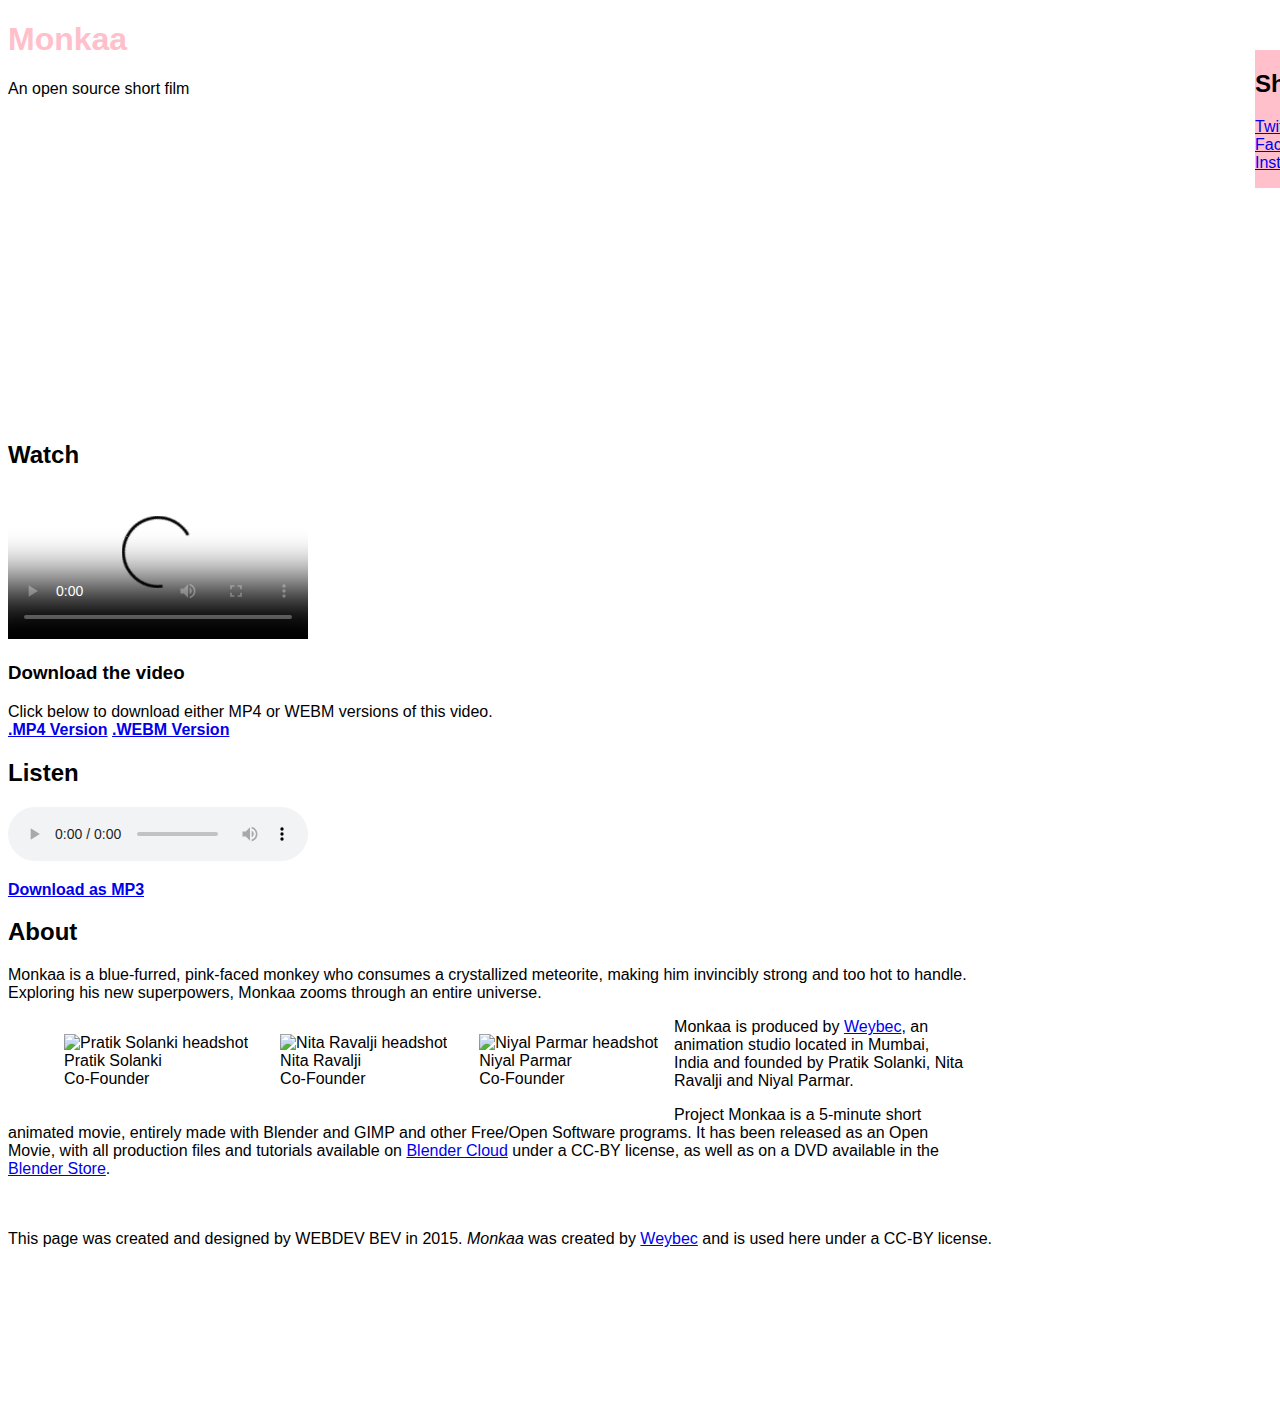
==== index.html @ ce2add8a "Merge a681a269fff222d34b6547eb3fcb0c4284d1a35d into b1799dddac36dc947b9ce8e9c7b700c887c4d4da" ====
<!DOCTYPE html>
<html>

    <head>
        <meta charset="utf-8">
        <meta http-equiv="X-UA-Compatible" content="IE=edge,chrome=1">
        <title>Monkaa: Watch and Download the animated short film</title>
        <meta name="description" content="Monkaa is a blue-furred, pink-faced monkey who consumes a crystallized meteorite, making him invincibly strong and too hot to handle. Watch and download the animated short film here--for free!">
        <meta name="viewport" content="width=device-width, initial-scale=1">
        <!-- TODO: Make a favicon that better represents the page. -->
        <link rel="shortcut icon" href="img/favicon.ico">
        <link rel="stylesheet" href="css/main.css">
    </head>

    <body>

        <header>
            <!-- TODO: Create an elegant header using either one of the images
                 or the video loop included in this repository. Make sure the
                 page navigation is presented clearly and in a user-friendly
                 way. Also, be sure to choose the proper image format as you
                 insert backgrounds and other images into the page. Balance
                 image quality with file size to achieve the best user
                 experience. -->
            <h1>Monkaa</h1>
            <p class="subtitle">An open source short film</p>
            <nav>
                <ul class="main-nav">
                    <li><a href="#watch">Watch</a></li>
                    <li><a href="#listen">Listen</a></li>
                    <li><a href="#about">About</a></li>
                </ul>
            </nav>
        </header>

        <aside id="social">
            <!-- TODO: Experiment with different ways of making this set of
                 share links stand out and stay near the user all the time.
                 Try using 'absolute', 'fixed', or even 'sticky' positioning
                 to achieve a user-friendly effect. You may also use the
                 `:hover` pseudoselector to trigger height or width changes
                 that could help you make a more interactive design. -->
            <h2>Share</h2>
            <ul class="social-links">
                <li class="twitter"><a href="http://twitter.com">Twitter</a></li>
                <li class="facebook"><a href="http://facebook.com">Facebook</a></li>
                <li class="instagram"><a href="http://instagram.com">Instagram</a></li>
            </ul>
        </aside>

        <section id="watch">
            <h2>Watch</h2>
            <!-- TODO: Embed the .webm and .mp4 video with full controls for a
                 convenient and attractive video viewing experience. -->
            <video controls poster="media/video/video_poster.png">
			<source src="media/video/monkaa_1080p-1.mp4" type="video/mp4">
			<source src="media/video/monkaa_1080p-1.webm" type="video/webm">
			</video>
            <!-- TODO: Style an elegant download link to download the video. -->
            <h3>Download the video</h3>
            <p>
                Click below to download either MP4 or WEBM versions of this video.
                <br>
                <a class="download-button" href="media/video/monkaa_1080p.mp4">.MP4 Version</a>
                <a class="download-button" href="media/video/monkaa_1080p.webm">.WEBM Version</a>
            </p>
        </section>

        <section id="listen">
            <h2>Listen</h2>
            <!-- TODO: Embed an audio player so users can play back the
                 soundtrack MP3 directly on the page. -->
               <audio controls >
			<source src="media/audio/monkaa_soundtrack.mp3" type="audio/mp3">
			Audio not supported by your browser.
			</audio>
            <!-- TODO: Style an elegant download link to download the video. -->
            <p>
                <a class="download-button" href="media/audio/monkaa_soundtrack.mp3">Download as MP3</a>
            </p>
        </section>

        <section id="about">
            <!-- TODO: Style this text so it is comfortable to read and nice
                 to look at. Style the "lead" paragraph to be more eye-catching
                 so that text stands out. -->
            <h2>About</h2>
            <p class="lead">Monkaa is a blue-furred, pink-faced monkey who consumes a crystallized meteorite, making him invincibly strong and too hot to handle. Exploring his new superpowers, Monkaa zooms through an entire universe. </p>

            <ul class="weybec-people">
                <!-- TODO: You must choose the proper image format to use for
                     each headshot below. Images are located in the
                     ``img/weybec/`` directory. -->
                <li>
                    <img class="headshot" src="img/weybec/pratik_solanki.jpg" alt="Pratik Solanki headshot"><br>
                    Pratik Solanki<br>
                    Co-Founder
                </li>
                <li>
                    <img class="headshot" src="img/weybec/Nita-ravalji1.jpg" alt="Nita Ravalji headshot"><br>
                    Nita Ravalji<br>
                    Co-Founder
                </li>
                <li>
                    <img class="headshot" src="img/weybec/niyal_parmar.jpg" alt="Niyal Parmar headshot"><br>
                    Niyal Parmar<br>
                    Co-Founder
                </li>
            </ul>

            <p>Monkaa is produced by <a href="http://www.weybec.com/">Weybec</a>, an animation studio located in Mumbai, India and founded by Pratik Solanki, Nita Ravalji and Niyal Parmar.</p>

            <p>Project Monkaa is a 5-minute short animated movie, entirely made with Blender and GIMP and other Free/Open Software programs. It has been released as an Open Movie, with all production files and tutorials available on <a href="https://cloud.blender.org/open-movie/monkaa/">Blender Cloud</a> under a CC-BY license, as well as on a DVD available in the <a href="http://www.blender3d.org/e-shop/">Blender Store</a>.</p>
        </section>

        <footer><!-- TODO: Style the footer appropriately. -->
            <p>This page was created and designed by WEBDEV BEV in 2015. <i>Monkaa</i> was created by <a href="http://www.weybec.com/">Weybec</a> and is used here under a CC-BY license.</p>
            <nav>
                <ul class="main-nav">
                    <li><a href="#watch">Watch</a></li>
                    <li><a href="#listen">Listen</a></li>
                    <li><a href="#about">About</a></li>
                </ul>
            </nav>
        </footer>

    </body>

</html>
---- css/main.css ----
/* Main CSS file */
html {
padding: 0;
}
body {
font-family: Areal, Helvetica, Sanserif; size: 12:px;
margin-top:0;
}
header {
 height: 400px; 
  background-image: URL(../img/monkey_flight.jpg);
 background-repeat: no-repeat;
 background-position: center center;
 background-size: cover;
}

section {
width: 960px;
}
nav {

}
.main-nav {
font-weight: bold; 
}
.main-nav li {
 background-color: none; display: inline; padding: .2em 1em; 
}
.main-nav li a{
color: white; text-decoration: none;
}



#social {
background: pink;
position: absolute;
top: 50px;
right: 0;
width: 25px;
transition: 2s width;
}
#social:hover {
width: 250px;
}
#social ul {
list-style-type: none;
padding: 0;
}
#social li {
margin: 0;
padding: 0;
}
h1 {
size: 24px; color: pink;
}
.download-button {
font-weight: bold;
}
ul {
width: 100%; 
}
.weybec-people li{
 display: inline; float: left; padding: 1em; margin-bottom: 10px;
}
.weybec-people img{
max-width: 200px; 
}

footer {
height: 200px; padding-top: 20px;
background-image: URL(../img/monkaa_title.jpg);
margin-bottom: 0;
}
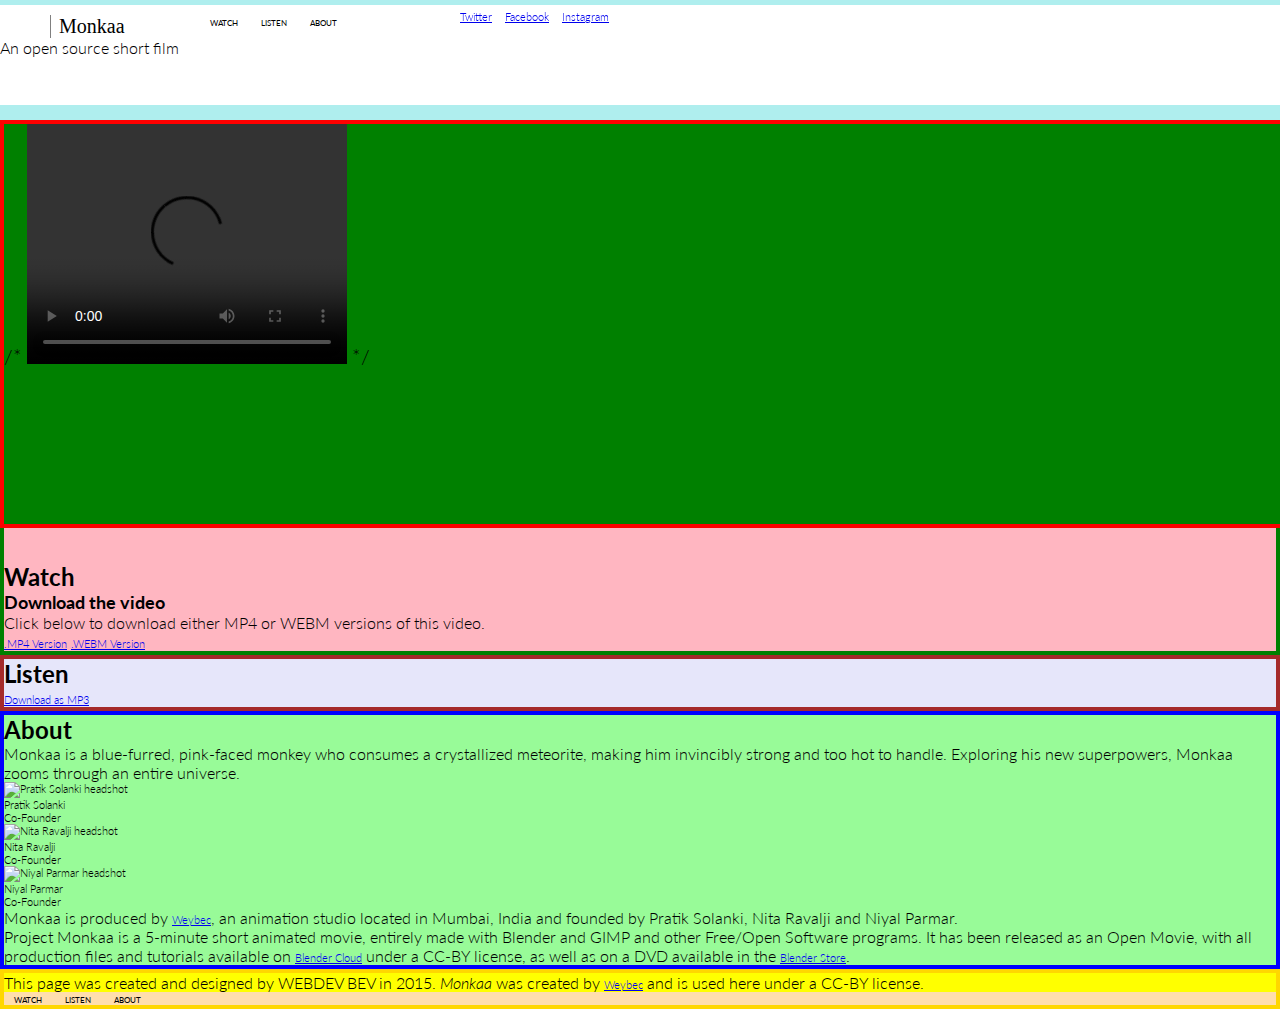
==== commit 405e2038: "started coding blocks, header." ====
--- a/index.html
+++ b/index.html
@@ -1,3 +1,4 @@
+<!DOCTYPE html>
 <!DOCTYPE html>
 <html>
 
@@ -8,8 +9,16 @@
         <meta name="description" content="Monkaa is a blue-furred, pink-faced monkey who consumes a crystallized meteorite, making him invincibly strong and too hot to handle. Watch and download the animated short film here--for free!">
         <meta name="viewport" content="width=device-width, initial-scale=1">
         <!-- TODO: Make a favicon that better represents the page. -->
-        <link rel="shortcut icon" href="img/favicon.ico">
+        <link rel="shortcut icon" href="favicon.ico">
         <link rel="stylesheet" href="css/main.css">
+        
+        <!-- =========================== --
+         !--  ty added these:            -->
+        	<link href='http://fonts.googleapis.com/css?family=Lato:100,300,400,300italic' rel='stylesheet' type='text/css'>
+	<link href="//netdna.bootstrapcdn.com/font-awesome/4.0.3/css/font-awesome.css" rel="stylesheet">
+        <!-- --------------------------- --> 
+        
+        
     </head>
 
     <body>
@@ -22,17 +31,51 @@
                  insert backgrounds and other images into the page. Balance
                  image quality with file size to achieve the best user
                  experience. -->
+                 
+
+                 
+                 
             <h1>Monkaa</h1>
             <p class="subtitle">An open source short film</p>
             <nav>
-                <ul class="main-nav">
+                <ul class="nav-top">
                     <li><a href="#watch">Watch</a></li>
                     <li><a href="#listen">Listen</a></li>
                     <li><a href="#about">About</a></li>
                 </ul>
             </nav>
+            
+
         </header>
 
+        <div id="loop">
+           
+           
+    /*
+            <video width="320" height="240" controls loop>
+               
+                <source src="media/video/flying_monkey_loop.mp4" type="video/mp4">
+                <source src="movie.ogg" type="video/ogg">
+                Your browser does not support the video tag.
+            </video>
+           
+           
+    */
+           <!--
+           
+           
+            <video controls loop>
+               
+               <video width="320" height="240" controls>
+               
+                <source src="media/video/flying_monkey_loop.mp4" type="video/mp4">
+                <source src="movie.ogg" type="video/ogg">
+                Your browser does not support the video tag.
+            </video>
+        -->
+        
+        </div>
+       
         <aside id="social">
             <!-- TODO: Experiment with different ways of making this set of
                  share links stand out and stay near the user all the time.
@@ -52,10 +95,7 @@
             <h2>Watch</h2>
             <!-- TODO: Embed the .webm and .mp4 video with full controls for a
                  convenient and attractive video viewing experience. -->
-            <video controls poster="media/video/video_poster.png">
-			<source src="media/video/monkaa_1080p-1.mp4" type="video/mp4">
-			<source src="media/video/monkaa_1080p-1.webm" type="video/webm">
-			</video>
+
             <!-- TODO: Style an elegant download link to download the video. -->
             <h3>Download the video</h3>
             <p>
@@ -70,10 +110,7 @@
             <h2>Listen</h2>
             <!-- TODO: Embed an audio player so users can play back the
                  soundtrack MP3 directly on the page. -->
-               <audio controls >
-			<source src="media/audio/monkaa_soundtrack.mp3" type="audio/mp3">
-			Audio not supported by your browser.
-			</audio>
+
             <!-- TODO: Style an elegant download link to download the video. -->
             <p>
                 <a class="download-button" href="media/audio/monkaa_soundtrack.mp3">Download as MP3</a>
@@ -92,17 +129,17 @@
                      each headshot below. Images are located in the
                      ``img/weybec/`` directory. -->
                 <li>
-                    <img class="headshot" src="img/weybec/pratik_solanki.jpg" alt="Pratik Solanki headshot"><br>
+                    <img class="headshot" src="TODO" alt="Pratik Solanki headshot"><br>
                     Pratik Solanki<br>
                     Co-Founder
                 </li>
                 <li>
-                    <img class="headshot" src="img/weybec/Nita-ravalji1.jpg" alt="Nita Ravalji headshot"><br>
+                    <img class="headshot" src="TODO" alt="Nita Ravalji headshot"><br>
                     Nita Ravalji<br>
                     Co-Founder
                 </li>
                 <li>
-                    <img class="headshot" src="img/weybec/niyal_parmar.jpg" alt="Niyal Parmar headshot"><br>
+                    <img class="headshot" src="TODO" alt="Niyal Parmar headshot"><br>
                     Niyal Parmar<br>
                     Co-Founder
                 </li>
@@ -116,7 +153,7 @@
         <footer><!-- TODO: Style the footer appropriately. -->
             <p>This page was created and designed by WEBDEV BEV in 2015. <i>Monkaa</i> was created by <a href="http://www.weybec.com/">Weybec</a> and is used here under a CC-BY license.</p>
             <nav>
-                <ul class="main-nav">
+                <ul class="nav-bottom">
                     <li><a href="#watch">Watch</a></li>
                     <li><a href="#listen">Listen</a></li>
                     <li><a href="#about">About</a></li>
--- a/css/main.css
+++ b/css/main.css
@@ -1,74 +1,498 @@
-/* Main CSS file */
+/******************************************************************************
+ * WATS1010: Introduction to Web Development
+ * Embedded Media Assignment
+ *
+ * Site Styles
+ *****************************************************************************/
+
+
+/* add block high level capatibility text */
+
+/* add reset */
+
+/* add ??? */
+
+/* add ? fix */
+
+/* use box?? */
+
+
+
+/* =============================== */
+/* -- MAIN PAGE setup/params   -- */
+/* ============================= */
 html {
-padding: 0;
-}
+    height: 100%;
+    background-color: floralwhite;
+}
+
+.clearfix {
+    overflow: auto;
+    zoom: 1;
+}
+
+/* -- init margins, paddings, sizing ----*/
+body, header, nav, main, content, article, aside, section, footer, figure, figurecaption {
+    margin: 0;
+    padding: 0;
+}
+h1, h2, h3, h4, h5, h6, p, ul, li, div {
+    margin: 0;
+    padding: 0;
+}
+
+h1 {
+    font-size: 2rem;
+}
+h2 {
+    font-size: 1.5rem;
+}
+h3 {
+    font-size: 1.125rem;
+}
+h4 {
+    font-size: 0.844rem;
+}
+h5 {
+    font-size: 0.633rem;
+}
+h6 {
+    font-size: 0.475rem;
+}
+p, normal {
+    font-size: 1rem;
+}
+ul, a {
+    font-size: 0.7rem;
+}
+
 body {
-font-family: Areal, Helvetica, Sanserif; size: 12:px;
-margin-top:0;
-}
+ 
+    font-family: 'Lato', 'Arial', sans-serif;
+    font-weight: 300;
+    font-size: 20px;
+    text-rendering: optimizeLegibility;
+/* width: 80%; */
+	background-color: paleturquoise;
+	overflow-x: hidden;
+}
+
+
+/* ============================== */
+/* -- HEADER                  -- */
+/* ============================ */
+/* header */
 header {
- height: 400px; 
-  background-image: URL(../img/monkey_flight.jpg);
- background-repeat: no-repeat;
- background-position: center center;
- background-size: cover;
-}
-
-section {
-width: 960px;
-}
+    
+    z-index: 100;
+    /* 
+    background-color: burlywood;
+    border: 4px solid red;
+    box-sizing: border-box;
+    */
+    
+    background-color: white;
+    background-color: transparent;
+    background-color: white;
+    
+    
+ height: 30px; 
+    margin:  5px 0 5px 0;
+    
+    position: fixed; 
+    
+    height: 100px;
+    width: 100%;
+    
+    /*
+    background-image: url(../media/video/loop_poster.png);
+    background-size: contain;
+    background-repeat: no-repeat;
+    height: 1080px;
+    background-position: ;
+    background-origin: content-box;
+    */
+}
+
+#loop {
+    
+    
+        /* 
+    background-color: burlywood;
+    border: 4px solid red;
+    box-sizing: border-box;
+    */
+    
+       border: 4px solid red;
+    z-index: 10;
+    
+    
+    /*
+    position: absolute;
+    */
+    
+    
+    position:relative;
+    top: 120px;
+    
+    position: sticky;
+    
+    background-color: green;
+    width: 100%;
+    height: 100px;
+    background-image: url(../media/video/loop_poster.png);
+    background-repeat: no-repeat;
+    background-size: contain;
+   /* background-size: 960px 550px;*/
+    height: 400px;
+    background-origin: content-box;
+    /*
+    position: absolute;
+    top: 150px;
+    
+    background-color: green;
+    width: 100%;
+    height: 100px;
+    
+    background-image: url(../media/video/loop_poster.png);
+    
+    height: 1080px;
+    
+    */
+    
+    /*
+    background-size: contain;
+    background-repeat: no-repeat;
+    height: 1080px;
+    background-position: ;
+    background-origin: content-box;
+    */
+    
+}
+
+header h1 {
+  
+    
+    font-family: serif;
+    font-size: 20px;
+    font-weight: 300;
+    border-left: 1px solid gray;
+    width: 100px;
+
+    padding: 0px 0px 0px 8px;
+    margin-top: 10px;
+    margin-left: 50px;
+    
+    
+    /*
+    position: absolute;
+    top: 0px;
+    left: 50px;
+    
+    font-family: serif;
+    font-size: 20px;
+    font-weight: 300;
+    border-left: 2px solid gray;
+    width: 100px;
+
+    padding: 10px 10px 10px 30px;
+    */
+    
+}
+
+header p {
+ 
+  
+    
+    
+}
+/* ----------------------------- */
+/* -- NAVs                   -- */
+/* --------------------------- */
+/* header : nav */
+
 nav {
-
-}
-.main-nav {
-font-weight: bold; 
-}
-.main-nav li {
- background-color: none; display: inline; padding: .2em 1em; 
-}
-.main-nav li a{
-color: white; text-decoration: none;
-}
-
-
+    background-color: navajowhite;
+    
+
+}
+
+.nav-top {
+    
+    position: absolute;
+    top: 10px;
+    left:  200px;
+       
+}
+
+
+nav li {
+    list-style: none;
+    display: inline-block;
+    /*
+    position: absolute:
+    top: 0px;
+    left:  150px;
+    */
+    
+    
+}
+
+nav li {
+    
+    /*
+    margin-left: 40px;
+    height: 5px;
+    padding: 10px 5px 20px 50px;
+    */
+    /* margin: 0 auto; */
+   
+    text-transform: uppercase;
+    color: #000;
+   /* font-size: 100%; doesnt do anything */
+    font-weight: 900;
+}
+
+   
+
+nav li a:link,
+nav li a:visited {
+    font-size: 70%;
+    
+    /* border-bottom: 2px solid transparent; */
+    transition: border-bottom 0.2s;
+    text-decoration: none;
+    color: #000;
+    font-weight: 400;
+    border-radius: 25px;
+    padding: 2px 10px;  
+    background-color: transparent;
+   /* 
+    opacity: 0.6; 
+    background-color: gainsboro;     
+    transition: font-weight 0.2s;
+    transition: opacity 0.2s;
+    transition: background-color 0.1s;
+    */
+    
+
+
+}
+    
+nav li a:hover,
+nav li a:active {
+    font-weight: 400;
+    background-color: #ebf2f5;
+    /*
+    opacity: 1.0;	
+	border-bottom: 1px solid #000; 
+    */
+}
+	
+
+
+/*
+
+.main-nav li a:link,
+.main-nav li a:visited {
+    border-bottom: 2px solid transparent;
+    transition: border-bottom 0.2s;
+    text-decoration: none;
+    color: #000;
+}
+    
+.main-nav li a:hover,
+.main-nav li a:active {
+	opacity: 0.6;	
+	border-bottom: 1px solid #000;
+}
+	 
+*/    
+ 
+
+
+
+    
+
+
+    
+    
+    
+    
+    
+    
+    
+    
+    
+    
+    
+
+
+
+/* ============================== */
+/* -- ASIDE                   -- */
+/* ============================ */
+/* header : aside */
+aside {
+    
+    /* social is moved absolutely to the top header, this means the social items move */
+    
+    /*
+    background-color: red;
+    border: 4px solid blue;
+    box-sizing: border-box;    
+    */
+    z-index: 101;
+    
+    position: fixed;
+    top: 10px;
+    left: 350px;
+    display: inline-block;
+    width: 50px;
+    
+}
+
+
+/* ----------------------------- */
+/* -- SHAREs                 -- */
+/* --------------------------- */
+/* aside : #social : .social-links */
 
 #social {
-background: pink;
-position: absolute;
-top: 50px;
-right: 0;
-width: 25px;
-transition: 2s width;
-}
-#social:hover {
-width: 250px;
-}
-#social ul {
-list-style-type: none;
-padding: 0;
-}
-#social li {
-margin: 0;
-padding: 0;
-}
-h1 {
-size: 24px; color: pink;
-}
-.download-button {
-font-weight: bold;
-}
-ul {
-width: 100%; 
-}
-.weybec-people li{
- display: inline; float: left; padding: 1em; margin-bottom: 10px;
-}
-.weybec-people img{
-max-width: 200px; 
-}
-
+    
+ 
+    /*
+    position: absolute;
+    top: 10px;
+    left: 400px;
+    display: inline-block;
+    */
+
+}
+
+#social h2 {
+    
+    /*
+    font-size: 50%;
+    display: none;
+    */
+    
+    /* hide word 'share this' */
+    /*
+    display: none;
+    */
+    font-size: 0.7rem;  /* use same as watch */
+    text-indent: 100%; 
+    white-space: nowrap;
+    overflow: hidden;
+    
+    /*
+     text-indent: 100%;
+     white-space: nowrap;
+     overflow: hidden;
+    */
+}
+
+.social-links {
+    
+    background-color: aqua;
+    background-color: white;
+    position: absolute;
+    top: 0px;  /* rel 2 #social */
+    left: 100px;
+    width: 200px;
+    
+}
+
+.social-links li {
+    list-style: none;
+    display: inline-block;
+    padding-left: 10px;
+}
+    
+
+
+/* ============================== */
+/* -- SECTION - WATCH         -- */
+/* ============================ */
+/* section#watch */
+#watch {
+    
+    padding-top: 150px; 
+    
+    /* top: 1000px; */
+    
+    position: relative;
+    
+    /*
+    top: 400px;
+    padding-top: 100px; */
+    
+    
+    
+    background-color: lightpink;
+    border: 4px solid green;
+    box-sizing: border-box;    
+    
+}
+
+
+
+/* ============================== */
+/* -- SECTION - LISTEN        -- */
+/* ============================ */
+/* section#listen */
+#listen {
+    position: relative;
+    background-color: lavender;
+    border: 4px solid brown;
+    box-sizing: border-box;    
+    
+}
+
+
+
+/* ============================== */
+/* -- SECTION - ABOUT         -- */
+/* ============================ */
+/* section#about */
+#about {
+    position: relative;
+    background-color: palegreen;
+    border: 4px solid blue;
+    box-sizing: border-box;    
+    
+}
+
+
+
+/* section#about.lead */
+
+
+/* section#about.weybec-people */
+/* section#about.weybec-people.headshot */
+
+
+
+/* ============================== */
+/* -- FOOTER                  -- */
+/* ============================ */
 footer {
-height: 200px; padding-top: 20px;
-background-image: URL(../img/monkaa_title.jpg);
-margin-bottom: 0;
-}
+    background-color: yellow;
+    border: 4px solid gold;
+    box-sizing: border-box;    
+    
+}
+
+
+
+
+
+
+
+
+
+
+
+
+
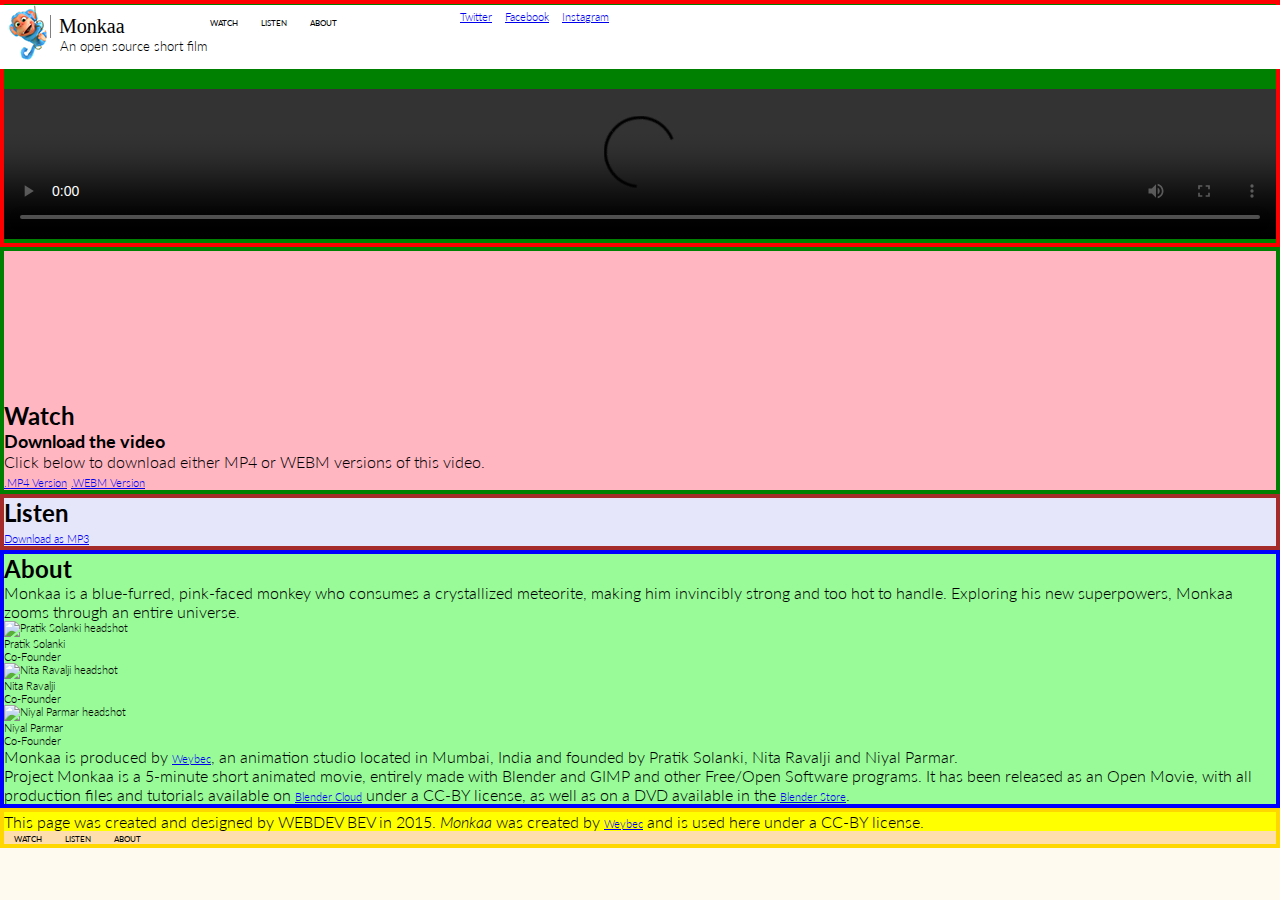
==== commit 798a9433: "modifications during thurs lab 10-22" ====
--- a/index.html
+++ b/index.html
@@ -22,6 +22,9 @@
     </head>
 
     <body>
+        
+        
+        
 
         <header>
             <!-- TODO: Create an elegant header using either one of the images
@@ -45,22 +48,28 @@
                 </ul>
             </nav>
             
-
+        
+        
+            
         </header>
 
         <div id="loop">
            
            
-    /*
-            <video width="320" height="240" controls loop>
-               
+    <!-- 
+       <video width="320" height="240" controls loop1>  -->
+            
+       
+            
+            
+      <video width=100% height=auto controls autoplay loop>  
+          
                 <source src="media/video/flying_monkey_loop.mp4" type="video/mp4">
                 <source src="movie.ogg" type="video/ogg">
                 Your browser does not support the video tag.
             </video>
            
-           
-    */
+    
            <!--
            
            
--- a/css/main.css
+++ b/css/main.css
@@ -104,6 +104,23 @@
     height: 100px;
     width: 100%;
     
+    
+    
+
+    background-image: url(../img/favicon10_d_56px..png);
+    background-repeat: no-repeat;
+    background-size: 56px 56px;
+   /* background-size: 960px 550px;*/
+    height: 64px;
+    background-origin: content-box;     
+
+    
+    
+    
+    
+    
+    
+    
     /*
     background-image: url(../media/video/loop_poster.png);
     background-size: contain;
@@ -114,6 +131,17 @@
     */
 }
 
+
+header p {
+    
+   
+    font-size: 0.8rem;
+    position: absolute;
+    left: 60px;
+    
+}
+
+
 #loop {
     
     
@@ -131,21 +159,26 @@
     position: absolute;
     */
     
-    
-    position:relative;
-    top: 120px;
-    
-    position: sticky;
+    padding-top: 85px;
+    
+    
+
     
     background-color: green;
+    
+/*
     width: 100%;
     height: 100px;
     background-image: url(../media/video/loop_poster.png);
     background-repeat: no-repeat;
     background-size: contain;
+*/
    /* background-size: 960px 550px;*/
+/*
     height: 400px;
     background-origin: content-box;
+    
+*/
     /*
     position: absolute;
     top: 150px;
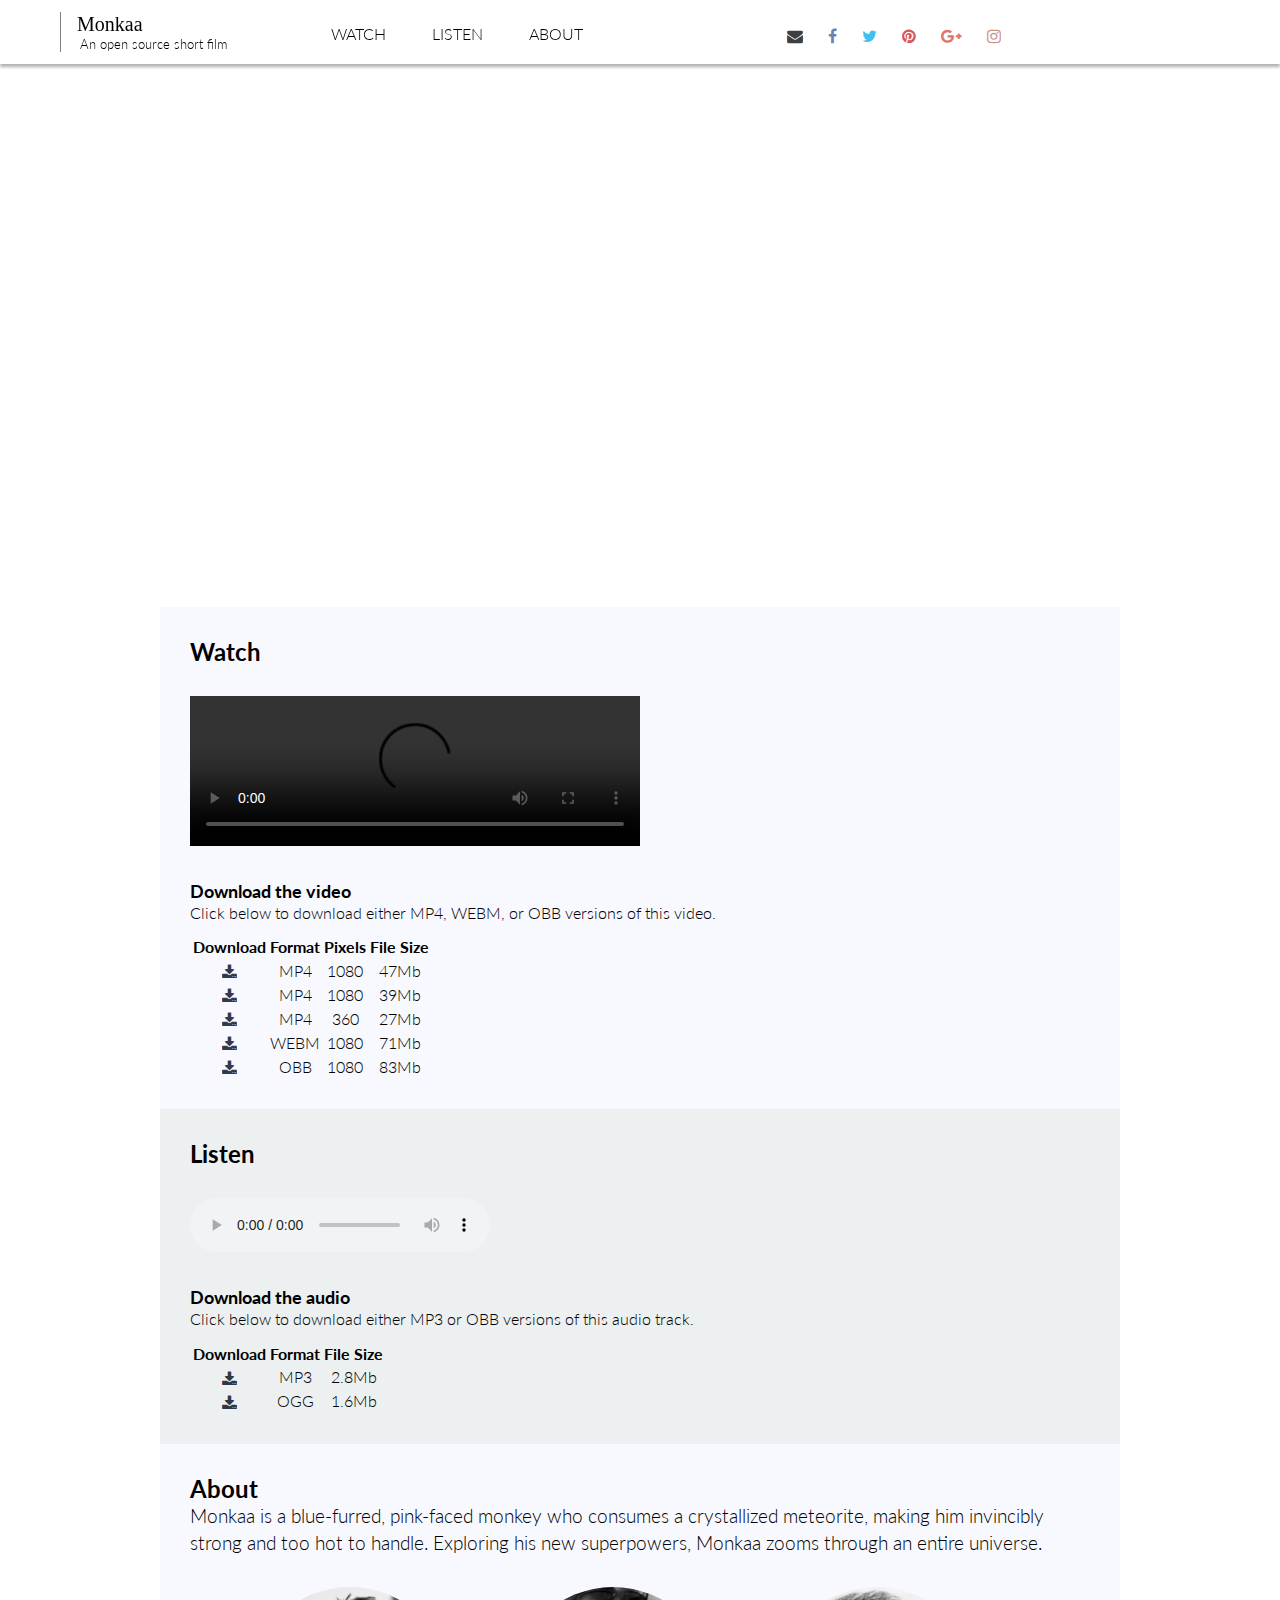
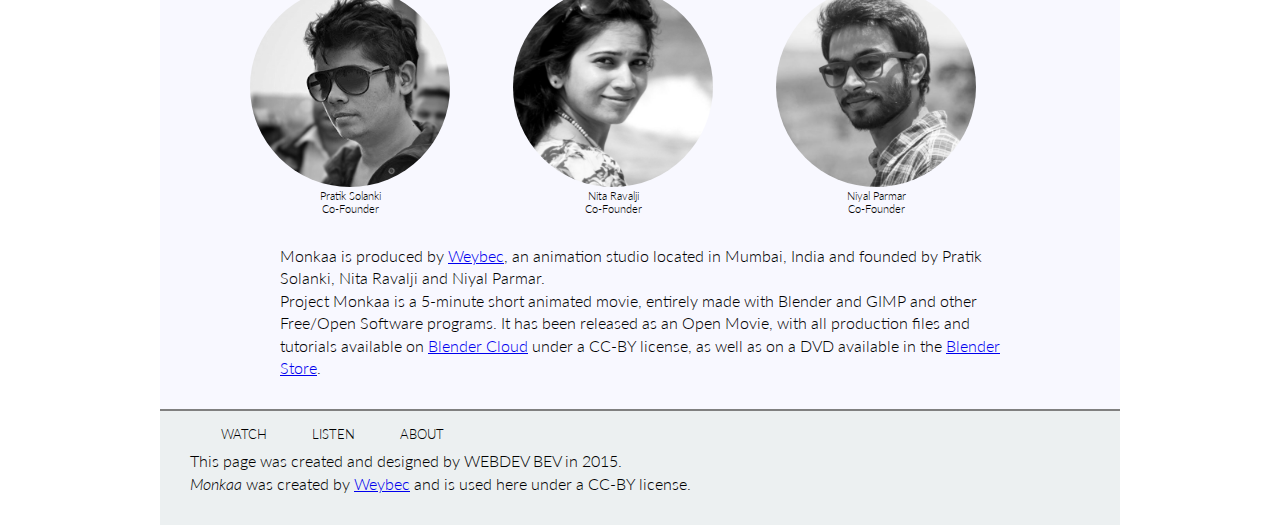
==== commit 73ff6e22: "Remade (copied paste manual)" ====
--- a/index.html
+++ b/index.html
@@ -1,175 +1,186 @@
-<!DOCTYPE html>
 <!DOCTYPE html>
 <html>
 
-    <head>
-        <meta charset="utf-8">
-        <meta http-equiv="X-UA-Compatible" content="IE=edge,chrome=1">
-        <title>Monkaa: Watch and Download the animated short film</title>
-        <meta name="description" content="Monkaa is a blue-furred, pink-faced monkey who consumes a crystallized meteorite, making him invincibly strong and too hot to handle. Watch and download the animated short film here--for free!">
-        <meta name="viewport" content="width=device-width, initial-scale=1">
-        <!-- TODO: Make a favicon that better represents the page. -->
-        <link rel="shortcut icon" href="favicon.ico">
-        <link rel="stylesheet" href="css/main.css">
-        
-        <!-- =========================== --
-         !--  ty added these:            -->
-        	<link href='http://fonts.googleapis.com/css?family=Lato:100,300,400,300italic' rel='stylesheet' type='text/css'>
-	<link href="//netdna.bootstrapcdn.com/font-awesome/4.0.3/css/font-awesome.css" rel="stylesheet">
-        <!-- --------------------------- --> 
-        
-        
-    </head>
+<head>
+    <meta charset="utf-8">
+    <meta http-equiv="X-UA-Compatible" content="IE=edge,chrome=1">
+    <title>Monkaa: Watch and Download the animated short film</title>
+    <meta name="description" content="Monkaa is a blue-furred, pink-faced monkey who consumes a crystallized meteorite, making him invincibly strong and too hot to handle. Watch and download the animated short film here--for free!">
+    <meta name="viewport" content="width=device-width, initial-scale=1">
 
-    <body>
-        
-        
-        
+    <link rel="shortcut icon" href="favicon.ico">
+    <link rel="stylesheet" href="css/main.css">
 
-        <header>
-            <!-- TODO: Create an elegant header using either one of the images
-                 or the video loop included in this repository. Make sure the
-                 page navigation is presented clearly and in a user-friendly
-                 way. Also, be sure to choose the proper image format as you
-                 insert backgrounds and other images into the page. Balance
-                 image quality with file size to achieve the best user
-                 experience. -->
-                 
+    <link href='http://fonts.googleapis.com/css?family=Lato:100,300,400,300italic' rel='stylesheet' type='text/css'>
+    <link href="//netdna.bootstrapcdn.com/font-awesome/4.0.3/css/font-awesome.css" rel="stylesheet">
 
-                 
-                 
+    <link rel="apple-touch-icon" sizes="57x57" href="apple-icon-57x57.png" />
+    <link rel="apple-touch-icon" sizes="72x72" href="apple-icon-72x72.png" />
+    <link rel="apple-touch-icon" sizes="114x114" href="apple-icon-114x114.png" />
+    <link rel="apple-touch-icon" sizes="144x144" href="apple-icon-144x144.png" />
+
+</head>
+
+<body>
+
+    <header>
+        <div class="header-text11">
             <h1>Monkaa</h1>
             <p class="subtitle">An open source short film</p>
-            <nav>
-                <ul class="nav-top">
-                    <li><a href="#watch">Watch</a></li>
-                    <li><a href="#listen">Listen</a></li>
-                    <li><a href="#about">About</a></li>
-                </ul>
-            </nav>
-            
-        
-        
-            
-        </header>
+        </div>
+        <nav>
+            <ul class="nav-top">
+                <li><a href="#watch">Watch</a></li>
+                <li><a href="#listen">Listen</a></li>
+                <li><a href="#about">About</a></li>
+            </ul>
+        </nav>
+    </header>
 
-        <div id="loop">
-           
-           
-    <!-- 
-       <video width="320" height="240" controls loop1>  -->
-            
-       
-            
-            
-      <video width=100% height=auto controls autoplay loop>  
-          
-                <source src="media/video/flying_monkey_loop.mp4" type="video/mp4">
-                <source src="movie.ogg" type="video/ogg">
-                Your browser does not support the video tag.
+    <div id="loop">
+        <div class "loop-container"></div>
+            <video width=100% height=auto autoplay loop>
+                <source src="media/video/flying_monkey_loop_1way.mp4" type="video/mp4"> Your browser does not support the video tag.
             </video>
-           
+        </div>
+    </div>
+
+    <aside id="social">
+        <h2>Share</h2>
+        <ul class="social-links">
+            <li><a href="mailto:?subject=Monkaa - An open source short film"><i class="fa fa-envelope"></i></a></li>
+            <li><a href="http://facebook.com/" target="_blank"><i class="fa fa-facebook"></i></a></li>
+            <li><a href="http://twitter.com/" target="_blank"><i class="fa fa-twitter"></i></a></li>
+            <li><a href="http://pinterest.com/" target="_blank"><i class="fa fa-pinterest"></i></a></li>
+            <li><a href="http://plus.google.com/" target="_blank"><i class="fa fa-google-plus"></i> </a></li>
+            <li><a href="http://instagram.com/" target="_blank"><i class="fa fa-instagram"></i> </a></li>
+        </ul>
+    </aside>
+
+    <div class="share">
+    </div>
+
+    <section id="watch">
+        <h2>Watch</h2>
+        <video class="watch-video" width="50%" height="auto" controls>
+            <source src="media/video/monkaa_1080p_39p5Mb.mp4" type="video/mp4">
+            <source src="media/video/monkaa_1080p_71Mb.webm" type="video/webm">
+            <source src="media/video/monkaa_1080p_83p4Mb.ogv" type="video/ogg"> Your browser does not support the video tag.
+        </video>
+        <h3>Download the video</h3>
+        <p>
+            Click below to download either MP4, WEBM, or OBB versions of this video.
+        </p>
+        <table class="download-buttons">
+            <tr>
+                <th>Download</th>
+                <th>Format</th>
+                <th>Pixels</th>
+                <th>File Size</th>
+            </tr>
+            <tr>
+                <td><a href="/media/video/monkaa_1080p_47p1Mb.mp4" download="Monkaa.mp4"><i class="fa fa-download"></i></a> </td>
+                <td>MP4</td>
+                <td>1080</td>
+                <td>47Mb</td>
+            </tr>
+            <tr>
+                <td><a href="/media/video/monkaa_1080p_39p5Mb.mp4" download="Monkaa.mp4"><i class="fa fa-download"></i></a> </td>
+                <td>MP4</td>
+                <td>1080</td>
+                <td>39Mb</td>
+            </tr>
+            <tr>
+                <td><a href="/media/video/monkaa_360p_27p7Mb.mp4" download="Monkaa.mp4"><i class="fa fa-download"></i></a> </td>
+                <td>MP4</td>
+                <td>360</td>
+                <td>27Mb</td>
+            </tr>
+            <tr>
+                <td><a href="/media/video/monkaa_1080p_71Mb.webm" download="Monkaa.webm"><i class="fa fa-download"></i></a> </td>
+                <td>WEBM</td>
+                <td>1080</td>
+                <td>71Mb</td>
+            </tr>
+            <tr>
+                <td><a href="/media/video/monkaa_1080p_83p4Mb.ogv" download="Monkaa.ogv"><i class="fa fa-download"></i></a> </td>
+                <td>OBB</td>
+                <td>1080</td>
+                <td>83Mb</td>
+            </tr>
+        </table>
+    </section>
+
+    <section id="listen">
+        <h2>Listen</h2>
+
+        <audio class="listen-audio" controls>
+            <source src="media/audio/monkaa_soundtrack" type="audio/ogg">
+            <source src="media/audio/monkaa_soundtrack.mp3" type="audio/mpeg"> Your browser does not support the audio element.
+        </audio>
+        <h3>Download the audio</h3>
+        <p>
+            Click below to download either MP3 or OBB versions of this audio track.
+        </p>
+        <table class="download-buttons">
+            <tr>
+                <th>Download</th>
+                <th>Format</th>
+                <th>File Size</th>
+            </tr>
+            <tr>
+                <td><a href="audio/monkaa_soundtrack.mp3" download="Monkaa.mp3"><i class="fa fa-download"></i></a> </td>
+                <td>MP3</td>
+                <td>2.8Mb</td>
+            </tr>
+            <tr>
+                <td><a href="audio/monkaa_soundtrack.ogg" download="Monkaa.ogg"><i class="fa fa-download"></i></a> </td>
+                <td>OGG</td>
+                <td>1.6Mb</td>
+            </tr>
+        </table>
+    </section>
+
+    <section id="about">
+        <h2>About</h2>
+        <p class="lead-text">Monkaa is a blue-furred, pink-faced monkey who consumes a crystallized meteorite, making him invincibly strong and too hot to handle. Exploring his new superpowers, Monkaa zooms through an entire universe. </p>
+        <ul class="weybec-people">
+            <li>
+                <img class="headshot" src="./images/weybec/pratik_solanki.jpg" alt="Pratik Solanki headshot">
+                <br> Pratik Solanki
+                <br> Co-Founder
+            </li>
+            <li>
+                <img class="headshot" src="./images/weybec/Nita-ravalji1.jpg" alt="Nita Ravalji headshot">
+                <br> Nita Ravalji
+                <br> Co-Founder
+            </li>
+            <li>
+                <img class="headshot" src="./images/weybec/niyal_parmar.jpg" alt="Niyal Parmar headshot">
+                <br> Niyal Parmar
+                <br> Co-Founder
+            </li>
+        </ul>
+
+        <div class="about-text">
+            <p>Monkaa is produced by <a href="http://www.weybec.com/">Weybec</a>, an animation studio located in Mumbai, India and founded by Pratik Solanki, Nita Ravalji and Niyal Parmar.</p>
+            <p>Project Monkaa is a 5-minute short animated movie, entirely made with Blender and GIMP and other Free/Open Software programs. It has been released as an Open Movie, with all production files and tutorials available on <a href="https://cloud.blender.org/open-movie/monkaa/">Blender Cloud</a> under a CC-BY license, as well as on a DVD available in the <a href="http://www.blender3d.org/e-shop/">Blender Store</a>.</p>
+        </div>
+    </section>
     
-           <!--
-           
-           
-            <video controls loop>
-               
-               <video width="320" height="240" controls>
-               
-                <source src="media/video/flying_monkey_loop.mp4" type="video/mp4">
-                <source src="movie.ogg" type="video/ogg">
-                Your browser does not support the video tag.
-            </video>
-        -->
-        
-        </div>
-       
-        <aside id="social">
-            <!-- TODO: Experiment with different ways of making this set of
-                 share links stand out and stay near the user all the time.
-                 Try using 'absolute', 'fixed', or even 'sticky' positioning
-                 to achieve a user-friendly effect. You may also use the
-                 `:hover` pseudoselector to trigger height or width changes
-                 that could help you make a more interactive design. -->
-            <h2>Share</h2>
-            <ul class="social-links">
-                <li class="twitter"><a href="http://twitter.com">Twitter</a></li>
-                <li class="facebook"><a href="http://facebook.com">Facebook</a></li>
-                <li class="instagram"><a href="http://instagram.com">Instagram</a></li>
+    <footer>
+        <nav>
+            <ul class="nav-bottom">
+                <li><a href="#watch">Watch</a></li>
+                <li><a href="#listen">Listen</a></li>
+                <li><a href="#about">About</a></li>
             </ul>
-        </aside>
+        </nav>
 
-        <section id="watch">
-            <h2>Watch</h2>
-            <!-- TODO: Embed the .webm and .mp4 video with full controls for a
-                 convenient and attractive video viewing experience. -->
+        <p>This page was created and designed by WEBDEV BEV in 2015.
+            <br><i>Monkaa</i> was created by <a href="http://www.weybec.com/">Weybec</a> and is used here under a CC-BY license.</p>
+    </footer>
 
-            <!-- TODO: Style an elegant download link to download the video. -->
-            <h3>Download the video</h3>
-            <p>
-                Click below to download either MP4 or WEBM versions of this video.
-                <br>
-                <a class="download-button" href="media/video/monkaa_1080p.mp4">.MP4 Version</a>
-                <a class="download-button" href="media/video/monkaa_1080p.webm">.WEBM Version</a>
-            </p>
-        </section>
+</body>
 
-        <section id="listen">
-            <h2>Listen</h2>
-            <!-- TODO: Embed an audio player so users can play back the
-                 soundtrack MP3 directly on the page. -->
-
-            <!-- TODO: Style an elegant download link to download the video. -->
-            <p>
-                <a class="download-button" href="media/audio/monkaa_soundtrack.mp3">Download as MP3</a>
-            </p>
-        </section>
-
-        <section id="about">
-            <!-- TODO: Style this text so it is comfortable to read and nice
-                 to look at. Style the "lead" paragraph to be more eye-catching
-                 so that text stands out. -->
-            <h2>About</h2>
-            <p class="lead">Monkaa is a blue-furred, pink-faced monkey who consumes a crystallized meteorite, making him invincibly strong and too hot to handle. Exploring his new superpowers, Monkaa zooms through an entire universe. </p>
-
-            <ul class="weybec-people">
-                <!-- TODO: You must choose the proper image format to use for
-                     each headshot below. Images are located in the
-                     ``img/weybec/`` directory. -->
-                <li>
-                    <img class="headshot" src="TODO" alt="Pratik Solanki headshot"><br>
-                    Pratik Solanki<br>
-                    Co-Founder
-                </li>
-                <li>
-                    <img class="headshot" src="TODO" alt="Nita Ravalji headshot"><br>
-                    Nita Ravalji<br>
-                    Co-Founder
-                </li>
-                <li>
-                    <img class="headshot" src="TODO" alt="Niyal Parmar headshot"><br>
-                    Niyal Parmar<br>
-                    Co-Founder
-                </li>
-            </ul>
-
-            <p>Monkaa is produced by <a href="http://www.weybec.com/">Weybec</a>, an animation studio located in Mumbai, India and founded by Pratik Solanki, Nita Ravalji and Niyal Parmar.</p>
-
-            <p>Project Monkaa is a 5-minute short animated movie, entirely made with Blender and GIMP and other Free/Open Software programs. It has been released as an Open Movie, with all production files and tutorials available on <a href="https://cloud.blender.org/open-movie/monkaa/">Blender Cloud</a> under a CC-BY license, as well as on a DVD available in the <a href="http://www.blender3d.org/e-shop/">Blender Store</a>.</p>
-        </section>
-
-        <footer><!-- TODO: Style the footer appropriately. -->
-            <p>This page was created and designed by WEBDEV BEV in 2015. <i>Monkaa</i> was created by <a href="http://www.weybec.com/">Weybec</a> and is used here under a CC-BY license.</p>
-            <nav>
-                <ul class="nav-bottom">
-                    <li><a href="#watch">Watch</a></li>
-                    <li><a href="#listen">Listen</a></li>
-                    <li><a href="#about">About</a></li>
-                </ul>
-            </nav>
-        </footer>
-
-    </body>
-
-</html>
+</html>--- a/css/main.css
+++ b/css/main.css
@@ -6,21 +6,10 @@
  *****************************************************************************/
 
 
-/* add block high level capatibility text */
-
-/* add reset */
-
-/* add ??? */
-
-/* add ? fix */
-
-/* use box?? */
-
-
-
 /* =============================== */
 /* -- MAIN PAGE setup/params   -- */
 /* ============================= */
+
 html {
     height: 100%;
     background-color: floralwhite;
@@ -31,12 +20,34 @@
     zoom: 1;
 }
 
+
 /* -- init margins, paddings, sizing ----*/
-body, header, nav, main, content, article, aside, section, footer, figure, figurecaption {
+
+body,
+header,
+nav,
+main,
+content,
+article,
+aside,
+section,
+footer,
+figure,
+figurecaption {
     margin: 0;
     padding: 0;
 }
-h1, h2, h3, h4, h5, h6, p, ul, li, div {
+
+h1,
+h2,
+h3,
+h4,
+h5,
+h6,
+p,
+ul,
+li,
+div {
     margin: 0;
     padding: 0;
 }
@@ -44,345 +55,195 @@
 h1 {
     font-size: 2rem;
 }
+
 h2 {
     font-size: 1.5rem;
 }
+
 h3 {
     font-size: 1.125rem;
 }
+
 h4 {
     font-size: 0.844rem;
 }
+
 h5 {
     font-size: 0.633rem;
 }
+
 h6 {
     font-size: 0.475rem;
 }
-p, normal {
+
+p,
+normal,
+i,
+a,
+tr {
     font-size: 1rem;
 }
-ul, a {
+
+ul {
     font-size: 0.7rem;
 }
 
+p {
+    line-height: 1.4;
+}
+
 body {
- 
     font-family: 'Lato', 'Arial', sans-serif;
     font-weight: 300;
     font-size: 20px;
     text-rendering: optimizeLegibility;
-/* width: 80%; */
-	background-color: paleturquoise;
-	overflow-x: hidden;
+    width: 100%;
+    margin: 0 auto;
+    background-color: #fff;
+    overflow-x: hidden;
 }
 
 
 /* ============================== */
 /* -- HEADER                  -- */
 /* ============================ */
+
 /* header */
+
 header {
-    
     z-index: 100;
     /* 
     background-color: burlywood;
     border: 4px solid red;
     box-sizing: border-box;
     */
-    
-    background-color: white;
-    background-color: transparent;
-    background-color: white;
-    
-    
- height: 30px; 
-    margin:  5px 0 5px 0;
-    
-    position: fixed; 
-    
+    background-color: #fff;
+    box-shadow: 10px 10px 5px #888888;
+    box-shadow: 0 3px 3px #b2b2b2;
+    a height: 30px;
+    margin: 0 0 0 0;
+    position: fixed;
     height: 100px;
     width: 100%;
-    
-    
-    
-
     background-image: url(../img/favicon10_d_56px..png);
     background-repeat: no-repeat;
     background-size: 56px 56px;
-   /* background-size: 960px 550px;*/
     height: 64px;
-    background-origin: content-box;     
-
-    
-    
-    
-    
-    
-    
-    
-    /*
-    background-image: url(../media/video/loop_poster.png);
-    background-size: contain;
-    background-repeat: no-repeat;
-    height: 1080px;
-    background-position: ;
     background-origin: content-box;
-    */
-}
-
+}
+
+.header-text11 {
+    border-left: 1px solid gray;
+    width: 100px;
+    padding: 1px;
+    background-color: transparent;
+    margin: 12px 0 8px 60px;
+    height: 38px;
+}
 
 header p {
-    
-   
     font-size: 0.8rem;
     position: absolute;
-    left: 60px;
-    
-}
-
+    left: 80px;
+}
+
+.loop-container {
+    width: 100%;
+    position: fixed;
+    opacity: 1;
+}
 
 #loop {
-    
-    
-        /* 
-    background-color: burlywood;
-    border: 4px solid red;
     box-sizing: border-box;
-    */
-    
-       border: 4px solid red;
+    width: 100%;
+    max-width: 960px;
+    height: 607px;
+    margin: 0 auto;
     z-index: 10;
-    
-    
-    /*
-    position: absolute;
-    */
-    
-    padding-top: 85px;
-    
-    
-
-    
-    background-color: green;
-    
-/*
-    width: 100%;
-    height: 100px;
-    background-image: url(../media/video/loop_poster.png);
-    background-repeat: no-repeat;
-    background-size: contain;
-*/
-   /* background-size: 960px 550px;*/
-/*
-    height: 400px;
-    background-origin: content-box;
-    
-*/
-    /*
-    position: absolute;
-    top: 150px;
-    
-    background-color: green;
-    width: 100%;
-    height: 100px;
-    
-    background-image: url(../media/video/loop_poster.png);
-    
-    height: 1080px;
-    
-    */
-    
-    /*
-    background-size: contain;
-    background-repeat: no-repeat;
-    height: 1080px;
-    background-position: ;
-    background-origin: content-box;
-    */
-    
+    padding-top: 67px;
+    background-color: transparent;
+    padding-bottom: 0;
 }
 
 header h1 {
-  
-    
     font-family: serif;
     font-size: 20px;
     font-weight: 300;
-    border-left: 1px solid gray;
     width: 100px;
-
-    padding: 0px 0px 0px 8px;
-    margin-top: 10px;
-    margin-left: 50px;
-    
-    
-    /*
-    position: absolute;
-    top: 0px;
-    left: 50px;
-    
-    font-family: serif;
-    font-size: 20px;
-    font-weight: 300;
-    border-left: 2px solid gray;
-    width: 100px;
-
-    padding: 10px 10px 10px 30px;
-    */
-    
-}
-
-header p {
- 
-  
-    
-    
-}
+    padding: 0 0 0 15px;
+    margin-top: 0;
+    margin-left: 0;
+}
+
 /* ----------------------------- */
 /* -- NAVs                   -- */
 /* --------------------------- */
+
 /* header : nav */
 
-nav {
-    background-color: navajowhite;
-    
-
+.nav-bottom {
+    padding: 0;
+    margin: 0;
+    background-color: transparent;
 }
 
 .nav-top {
-    
     position: absolute;
-    top: 10px;
-    left:  200px;
-       
-}
-
+    top: 25px;
+    left: 300px;
+    font-size: 13px;
+}
 
 nav li {
     list-style: none;
     display: inline-block;
-    /*
-    position: absolute:
-    top: 0px;
-    left:  150px;
-    */
-    
-    
-}
-
-nav li {
-    
-    /*
-    margin-left: 40px;
-    height: 5px;
-    padding: 10px 5px 20px 50px;
-    */
-    /* margin: 0 auto; */
-   
+    margin-left: 20px;
     text-transform: uppercase;
     color: #000;
-   /* font-size: 100%; doesnt do anything */
-    font-weight: 900;
-}
-
-   
+}
 
 nav li a:link,
 nav li a:visited {
-    font-size: 70%;
-    
-    /* border-bottom: 2px solid transparent; */
+    font-size: 120%;
     transition: border-bottom 0.2s;
     text-decoration: none;
     color: #000;
-    font-weight: 400;
+    font-weight: 300;
     border-radius: 25px;
-    padding: 2px 10px;  
+    padding: 3px 11px;
     background-color: transparent;
-   /* 
-    opacity: 0.6; 
-    background-color: gainsboro;     
-    transition: font-weight 0.2s;
-    transition: opacity 0.2s;
-    transition: background-color 0.1s;
-    */
-    
-
-
-}
-    
+    transition: background-color 0.2s;
+}
+
 nav li a:hover,
 nav li a:active {
     font-weight: 400;
-    background-color: #ebf2f5;
-    /*
-    opacity: 1.0;	
-	border-bottom: 1px solid #000; 
-    */
-}
-	
-
-
-/*
-
-.main-nav li a:link,
-.main-nav li a:visited {
-    border-bottom: 2px solid transparent;
-    transition: border-bottom 0.2s;
-    text-decoration: none;
-    color: #000;
-}
-    
-.main-nav li a:hover,
-.main-nav li a:active {
-	opacity: 0.6;	
-	border-bottom: 1px solid #000;
-}
-	 
-*/    
- 
-
-
-
-    
-
-
-    
-    
-    
-    
-    
-    
-    
-    
-    
-    
-    
-
+}
+
+.nav-top li a:hover,
+.nav-top li a:active {
+    background-color: #ebf2f5
+}
+
+.nav-bottom li a:hover,
+.nav-bottom li a:active {
+    background-color: #fff
+}
 
 
 /* ============================== */
 /* -- ASIDE                   -- */
 /* ============================ */
+
 /* header : aside */
+
 aside {
-    
-    /* social is moved absolutely to the top header, this means the social items move */
-    
-    /*
-    background-color: red;
-    border: 4px solid blue;
-    box-sizing: border-box;    
-    */
     z-index: 101;
-    
     position: fixed;
     top: 10px;
-    left: 350px;
-    display: inline-block;
-    width: 50px;
-    
+    left: 10px;
+    display: inline-block;
+    width: 10px;
 }
 
 
@@ -391,141 +252,232 @@
 /* --------------------------- */
 /* aside : #social : .social-links */
 
-#social {
-    
- 
-    /*
-    position: absolute;
-    top: 10px;
-    left: 400px;
-    display: inline-block;
-    */
-
-}
+#social {}
 
 #social h2 {
-    
-    /*
-    font-size: 50%;
-    display: none;
-    */
-    
-    /* hide word 'share this' */
-    /*
-    display: none;
-    */
-    font-size: 0.7rem;  /* use same as watch */
-    text-indent: 100%; 
+    font-size: 0.7rem;
+    text-indent: 100%;
     white-space: nowrap;
     overflow: hidden;
-    
-    /*
-     text-indent: 100%;
-     white-space: nowrap;
-     overflow: hidden;
-    */
 }
 
 .social-links {
-    
-    background-color: aqua;
-    background-color: white;
+    background-color: #fff;
     position: absolute;
-    top: 0px;  /* rel 2 #social */
-    left: 100px;
-    width: 200px;
-    
+    top: 5px;
+    /* rel 2 #social */
+    left: 760px;
+    width: 300px;
+    height: 35px;
+    vertical-align: middle;
+    list-style: none;
+    display: inline-block;
+    padding-left: 4px;
+    margin: 2px 2px;
+    overflow: auto;
 }
 
 .social-links li {
     list-style: none;
     display: inline-block;
-    padding-left: 10px;
-}
-    
+    padding: 0;
+    margin: 10;
+    margin-left: 0px;
+    vertical-align: middle;
+}
+
+aside ul li a i {
+    font-size: 30px;
+    font-size: 1.25rem;
+    transition: all 0.2s ease-in-out;
+    padding: 1px;
+    margin: 10px
+}
+
+.fa-envelope {
+    color: #000;
+    opacity: 0.75;
+    vertical-align: middle;
+}
+
+.fa-facebook {
+    color: #3b5998;
+    opacity: 0.75;
+    vertical-align: middle;
+}
+
+.fa-pinterest {
+    color: #cb2027;
+    opacity: 0.75;
+    vertical-align: middle;
+}
+
+.fa-twitter {
+    color: #00aced;
+    opacity: 0.75;
+    vertical-align: middle;
+}
+
+.fa-google-plus {
+    color: #d34836;
+    opacity: 0.75;
+    vertical-align: middle;
+}
+
+.fa-instagram {
+    color: #b77061;
+    opacity: 0.75;
+    vertical-align: middle;
+}
+
+.fa-envelope:hover {
+    opacity: 1.0;
+    font-size: 1.5rem;
+    vertical-align: middle;
+}
+
+.fa-facebook:hover {
+    opacity: 1.0;
+    font-size: 1.5rem;
+    vertical-align: middle;
+}
+
+.fa-twitter:hover {
+    opacity: 1.0;
+    font-size: 1.5rem;
+    vertical-align: middle;
+}
+
+.fa-pinterest:hover {
+    opacity: 1.0;
+    font-size: 1.5rem;
+    vertical-align: middle;
+}
+
+.fa-google-plus:hover {
+    opacity: 1.0;
+    font-size: 1.5rem;
+    vertical-align: middle;
+}
+
+.fa-instagram:hover {
+    opacity: 1.0;
+    font-size: 1.5rem;
+    vertical-align: middle;
+}
 
 
 /* ============================== */
 /* -- SECTION - WATCH         -- */
 /* ============================ */
+
+
 /* section#watch */
+
+#watch,
+#listen,
+#about,
+footer {
+    box-sizing: border-box;
+    width: 100%;
+    max-width: 960px;
+    margin: 0 auto;
+}
+
+.watch-video {
+    padding: 30px 0 30px 0;
+}
+
 #watch {
-    
-    padding-top: 150px; 
-    
-    /* top: 1000px; */
-    
-    position: relative;
-    
-    /*
-    top: 400px;
-    padding-top: 100px; */
-    
-    
-    
-    background-color: lightpink;
-    border: 4px solid green;
-    box-sizing: border-box;    
-    
-}
-
+    padding: 30px;
+    background-color: ghostwhite;
+}
 
 
 /* ============================== */
 /* -- SECTION - LISTEN        -- */
 /* ============================ */
+
 /* section#listen */
+
+.listen-audio {
+    padding: 30px 0 30px 0;
+}
+
 #listen {
-    position: relative;
-    background-color: lavender;
-    border: 4px solid brown;
-    box-sizing: border-box;    
-    
-}
-
+    padding: 30px;
+    background-color: #ecf0f1;
+}
+
+.fa-download {
+    opacity: 0.8;
+    font-size: 1.75rem;
+    vertical-align: middle;
+    color: #030b1e;
+}
+
+.download-buttons {
+    padding-top: 10px;
+    text-align: center;
+}
+
+.download-buttons td {}
 
 
 /* ============================== */
 /* -- SECTION - ABOUT         -- */
 /* ============================ */
+
 /* section#about */
+
 #about {
-    position: relative;
-    background-color: palegreen;
-    border: 4px solid blue;
-    box-sizing: border-box;    
-    
-}
-
-
-
-/* section#about.lead */
-
-
-/* section#about.weybec-people */
-/* section#about.weybec-people.headshot */
+    padding: 30px;
+    background-color: ghostwhite;
+}
+
+.weybec-people {
+    padding: 30px;
+    display: inline-block;
+    width: 800px;
+}
+
+.weybec-people li {
+    display: inline-block;
+    list-style: none;
+    padding: 0 30px 0 30px;
+    text-align: center;
+    margin: auto 0;
+}
+
+.headshot {
+    width: 200px;
+    border-radius: 100px;
+}
+
+.lead-text {
+    font-weight: 300;
+    font-size: 1.2rem;
+    color: #000;
+}
+
+.about-text {
+    width: 80%;
+    margin: 0 auto;
+}
 
 
 
 /* ============================== */
 /* -- FOOTER                  -- */
 /* ============================ */
+
 footer {
-    background-color: yellow;
-    border: 4px solid gold;
-    box-sizing: border-box;    
-    
-}
-
-
-
-
-
-
-
-
-
-
-
-
-
+    padding: 15px 30px 30px 30px;
+    background-color: #ecf0f1;
+    border-top: 2px solid gray;
+    box-sizing: border-box;
+}
+
+footer p {
+    padding-top: 8px;
+}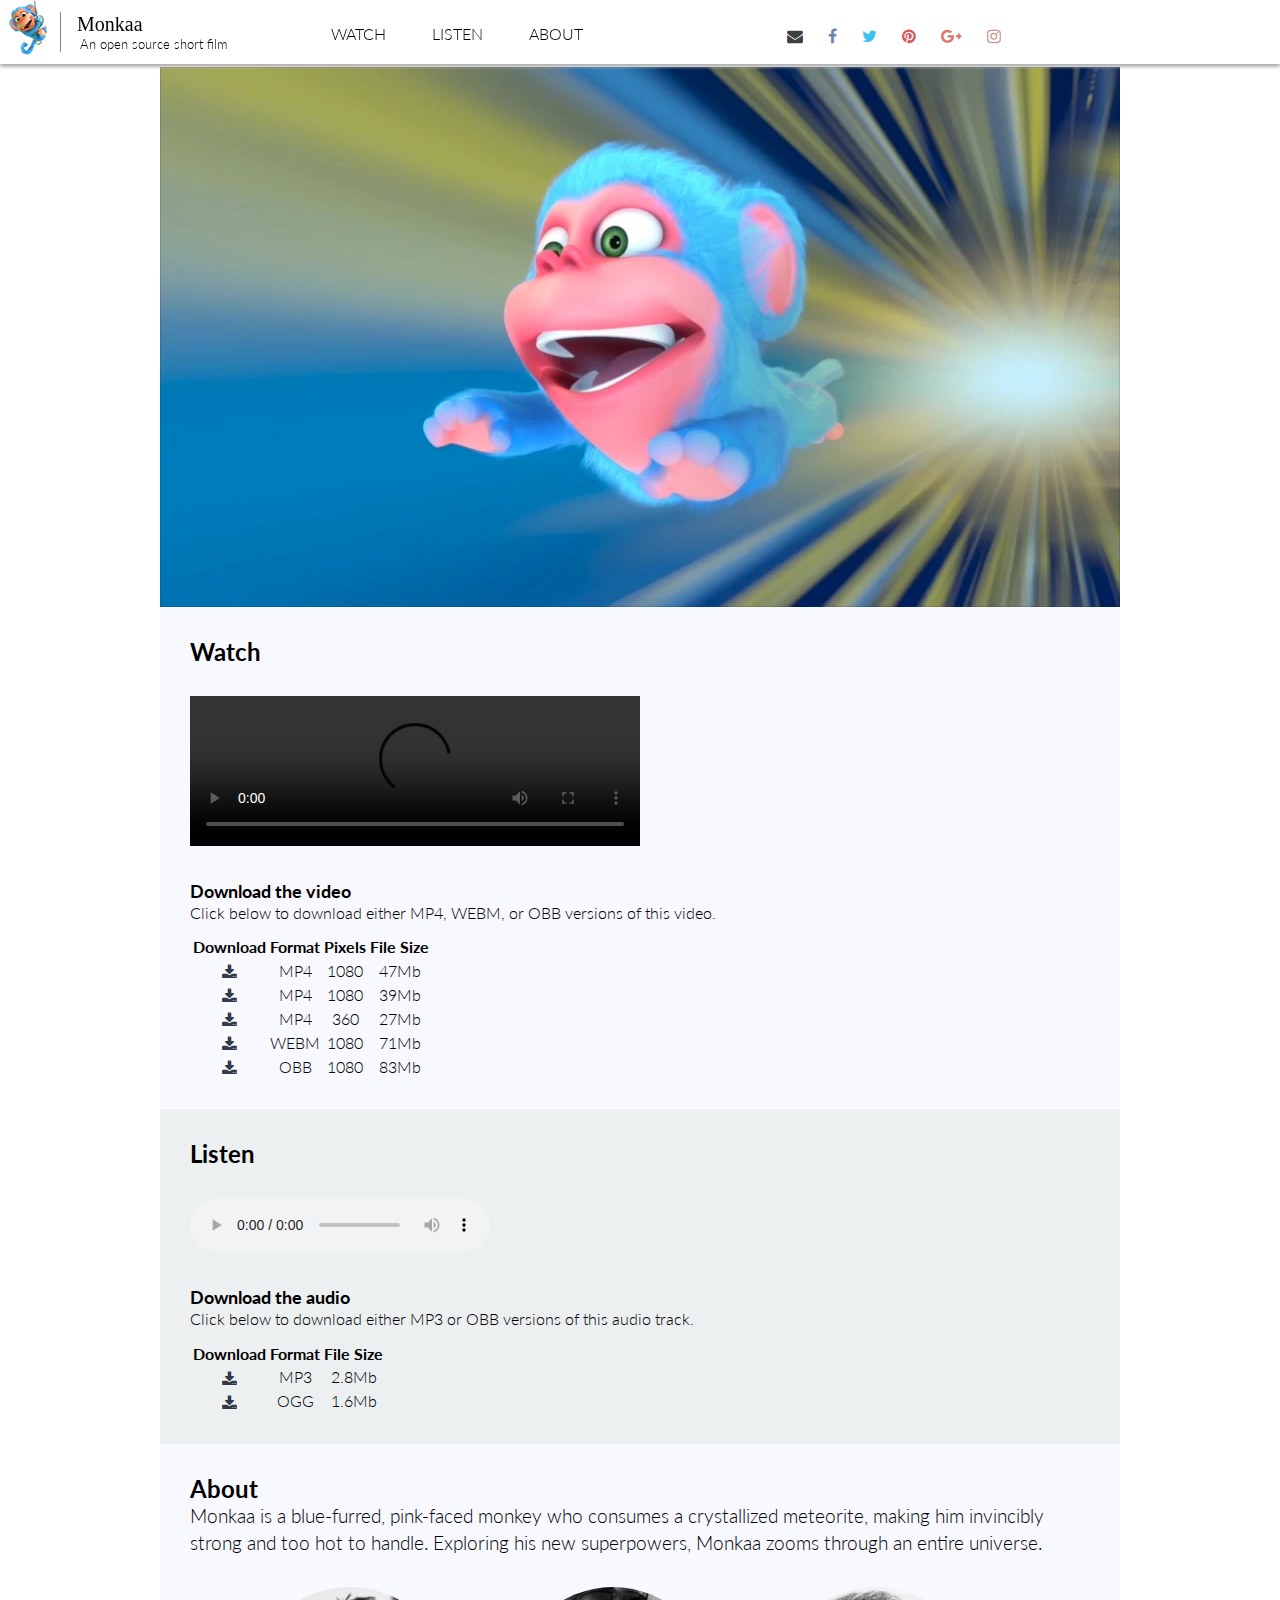
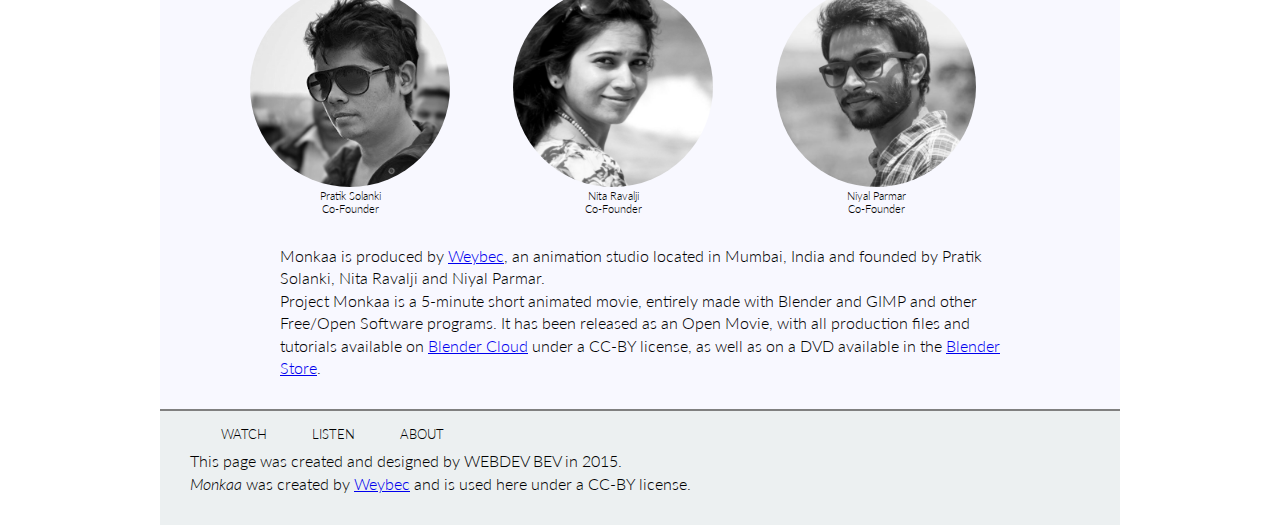
==== commit ecdd5e48: "Modified name of WEBM bc too large to modify" ====
--- a/index.html
+++ b/index.html
@@ -97,7 +97,7 @@
                 <td>27Mb</td>
             </tr>
             <tr>
-                <td><a href="/media/video/monkaa_1080p_71Mb.webm" download="Monkaa.webm"><i class="fa fa-download"></i></a> </td>
+                <td><a href="/media/video/monkaa_1080p.webm" download="Monkaa.webm"><i class="fa fa-download"></i></a> </td>
                 <td>WEBM</td>
                 <td>1080</td>
                 <td>71Mb</td>
@@ -129,12 +129,12 @@
                 <th>File Size</th>
             </tr>
             <tr>
-                <td><a href="audio/monkaa_soundtrack.mp3" download="Monkaa.mp3"><i class="fa fa-download"></i></a> </td>
+                <td><a href="./media/audio/monkaa_soundtrack.mp3" download="Monkaa.mp3"><i class="fa fa-download"></i></a> </td>
                 <td>MP3</td>
                 <td>2.8Mb</td>
             </tr>
             <tr>
-                <td><a href="audio/monkaa_soundtrack.ogg" download="Monkaa.ogg"><i class="fa fa-download"></i></a> </td>
+                <td><a href="./media/audio/monkaa_soundtrack.ogg" download="Monkaa.ogg"><i class="fa fa-download"></i></a> </td>
                 <td>OGG</td>
                 <td>1.6Mb</td>
             </tr>
@@ -183,4 +183,4 @@
 
 </body>
 
-</html>+</html>
--- a/css/main.css
+++ b/css/main.css
@@ -112,20 +112,16 @@
 
 header {
     z-index: 100;
-    /* 
-    background-color: burlywood;
-    border: 4px solid red;
-    box-sizing: border-box;
-    */
+
     background-color: #fff;
     box-shadow: 10px 10px 5px #888888;
     box-shadow: 0 3px 3px #b2b2b2;
-    a height: 30px;
+    height: 30px;
     margin: 0 0 0 0;
     position: fixed;
     height: 100px;
     width: 100%;
-    background-image: url(../img/favicon10_d_56px..png);
+    background-image: url(../images/monkaa_56px.png);
     background-repeat: no-repeat;
     background-size: 56px 56px;
     height: 64px;
@@ -480,4 +476,4 @@
 
 footer p {
     padding-top: 8px;
-}+}
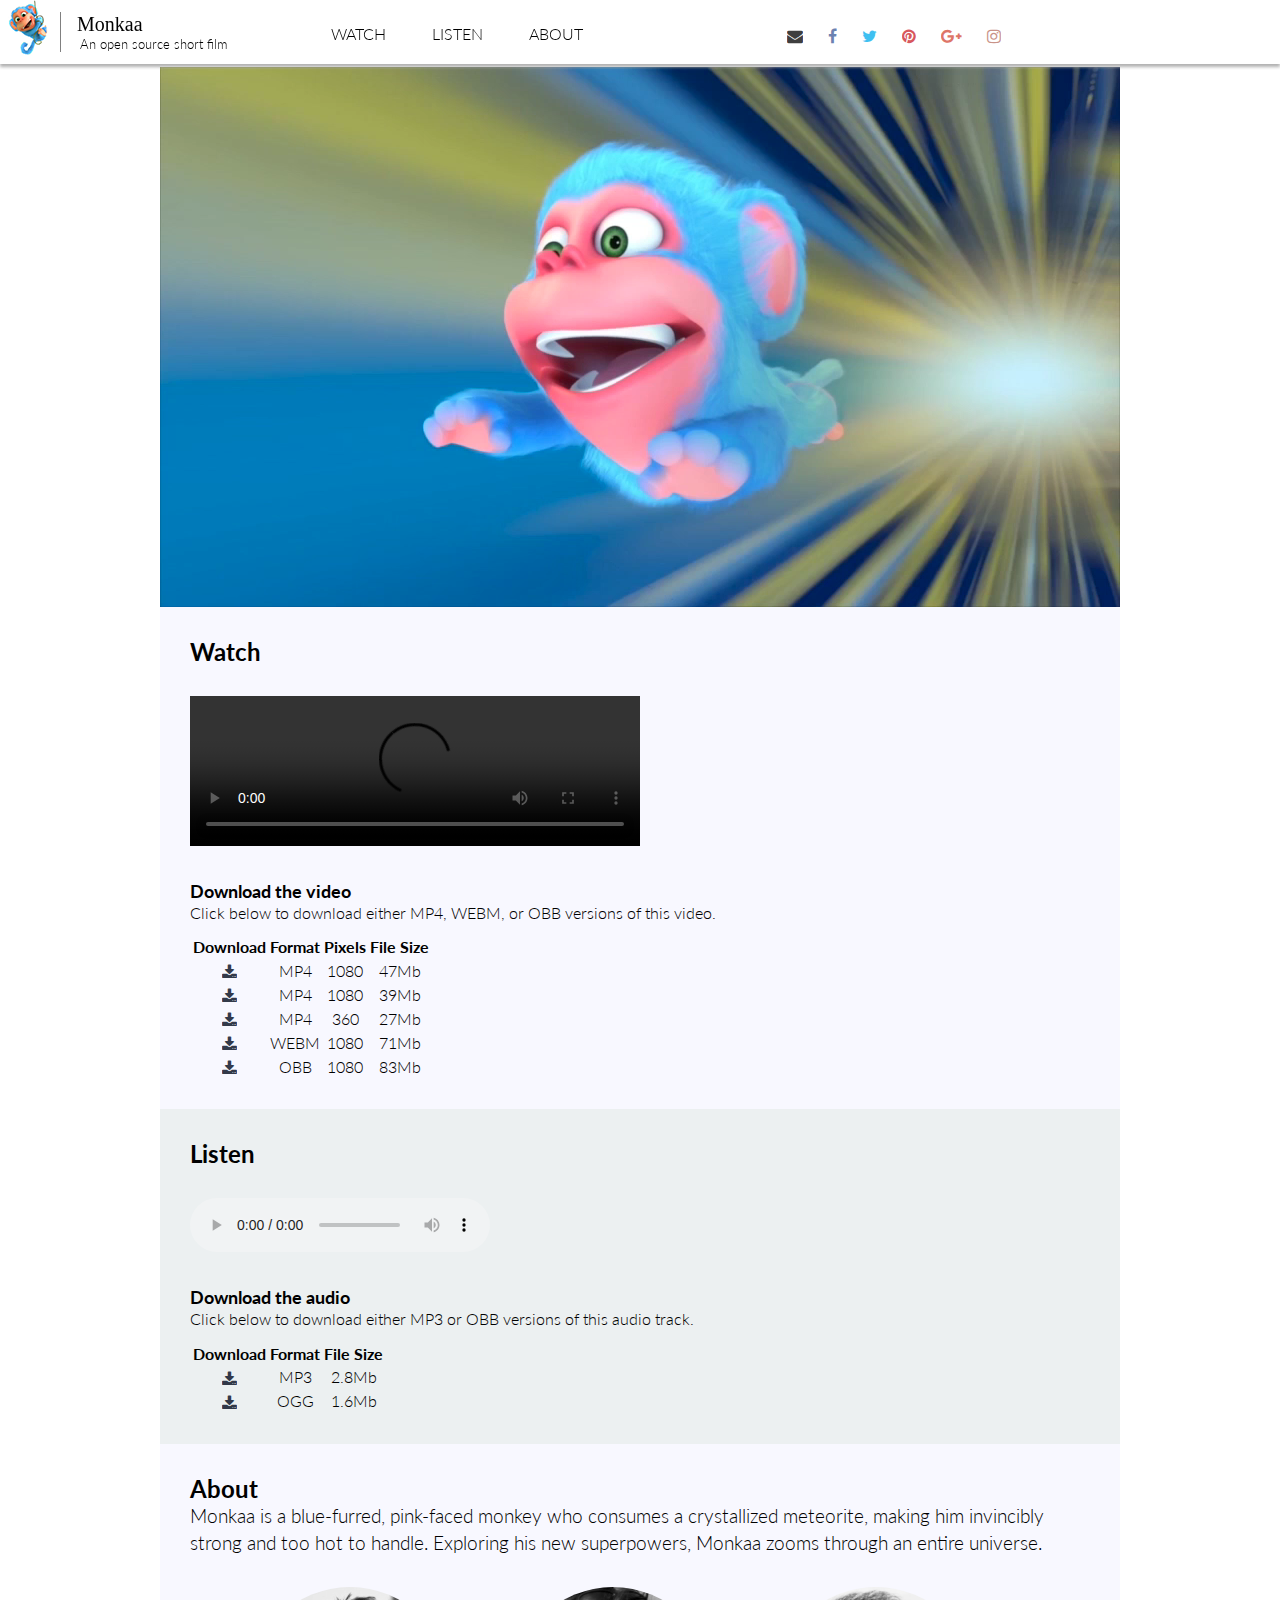
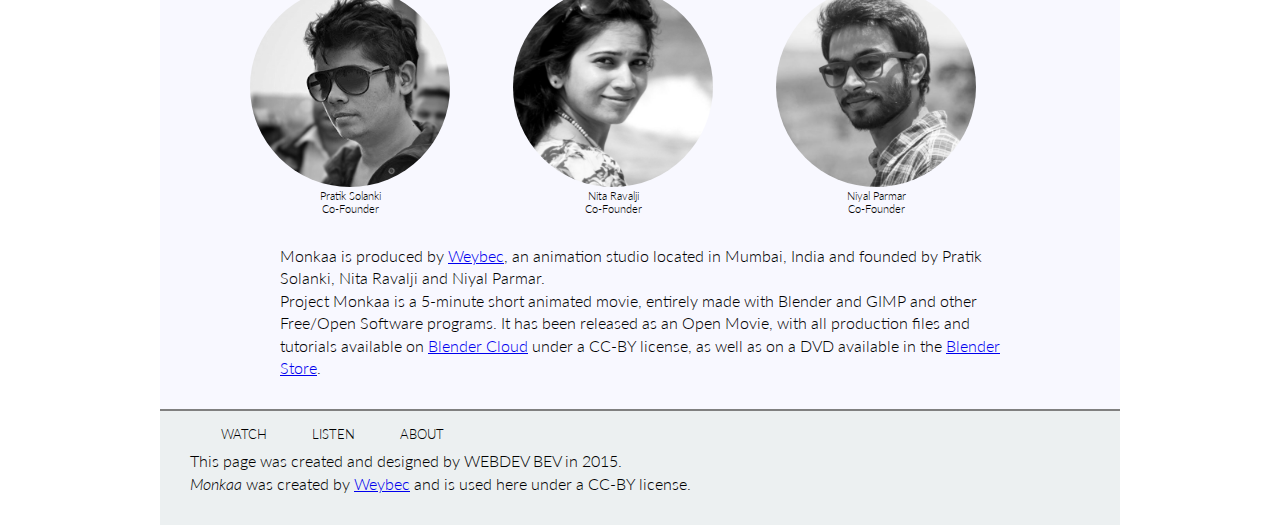
==== commit e0f7570d: "still trying to get github the correct version of index.html" ====
--- a/index.html
+++ b/index.html
@@ -64,7 +64,7 @@
         <h2>Watch</h2>
         <video class="watch-video" width="50%" height="auto" controls>
             <source src="media/video/monkaa_1080p_39p5Mb.mp4" type="video/mp4">
-            <source src="media/video/monkaa_1080p_71Mb.webm" type="video/webm">
+            <source src="media/video/monkaa_1080p.webm" type="video/webm">
             <source src="media/video/monkaa_1080p_83p4Mb.ogv" type="video/ogg"> Your browser does not support the video tag.
         </video>
         <h3>Download the video</h3>
@@ -79,31 +79,31 @@
                 <th>File Size</th>
             </tr>
             <tr>
-                <td><a href="/media/video/monkaa_1080p_47p1Mb.mp4" download="Monkaa.mp4"><i class="fa fa-download"></i></a> </td>
+                <td><a href="./media/video/monkaa_1080p_47p1Mb.mp4" download="Monkaa.mp4"><i class="fa fa-download"></i></a> </td>
                 <td>MP4</td>
                 <td>1080</td>
                 <td>47Mb</td>
             </tr>
             <tr>
-                <td><a href="/media/video/monkaa_1080p_39p5Mb.mp4" download="Monkaa.mp4"><i class="fa fa-download"></i></a> </td>
+                <td><a href="./media/video/monkaa_1080p_39p5Mb.mp4" download="Monkaa.mp4"><i class="fa fa-download"></i></a> </td>
                 <td>MP4</td>
                 <td>1080</td>
                 <td>39Mb</td>
             </tr>
             <tr>
-                <td><a href="/media/video/monkaa_360p_27p7Mb.mp4" download="Monkaa.mp4"><i class="fa fa-download"></i></a> </td>
+                <td><a href="./media/video/monkaa_360p_27p7Mb.mp4" download="Monkaa.mp4"><i class="fa fa-download"></i></a> </td>
                 <td>MP4</td>
                 <td>360</td>
                 <td>27Mb</td>
             </tr>
             <tr>
-                <td><a href="/media/video/monkaa_1080p.webm" download="Monkaa.webm"><i class="fa fa-download"></i></a> </td>
+                <td><a href="./media/video/monkaa_1080p.webm" download="Monkaa.webm"><i class="fa fa-download"></i></a> </td>
                 <td>WEBM</td>
                 <td>1080</td>
                 <td>71Mb</td>
             </tr>
             <tr>
-                <td><a href="/media/video/monkaa_1080p_83p4Mb.ogv" download="Monkaa.ogv"><i class="fa fa-download"></i></a> </td>
+                <td><a href="./media/video/monkaa_1080p_83p4Mb.ogv" download="Monkaa.ogv"><i class="fa fa-download"></i></a> </td>
                 <td>OBB</td>
                 <td>1080</td>
                 <td>83Mb</td>
@@ -115,8 +115,8 @@
         <h2>Listen</h2>
 
         <audio class="listen-audio" controls>
-            <source src="media/audio/monkaa_soundtrack" type="audio/ogg">
-            <source src="media/audio/monkaa_soundtrack.mp3" type="audio/mpeg"> Your browser does not support the audio element.
+            <source src="./media/audio/monkaa_soundtrack" type="audio/ogg">
+            <source src="./media/audio/monkaa_soundtrack.mp3" type="audio/mpeg"> Your browser does not support the audio element.
         </audio>
         <h3>Download the audio</h3>
         <p>
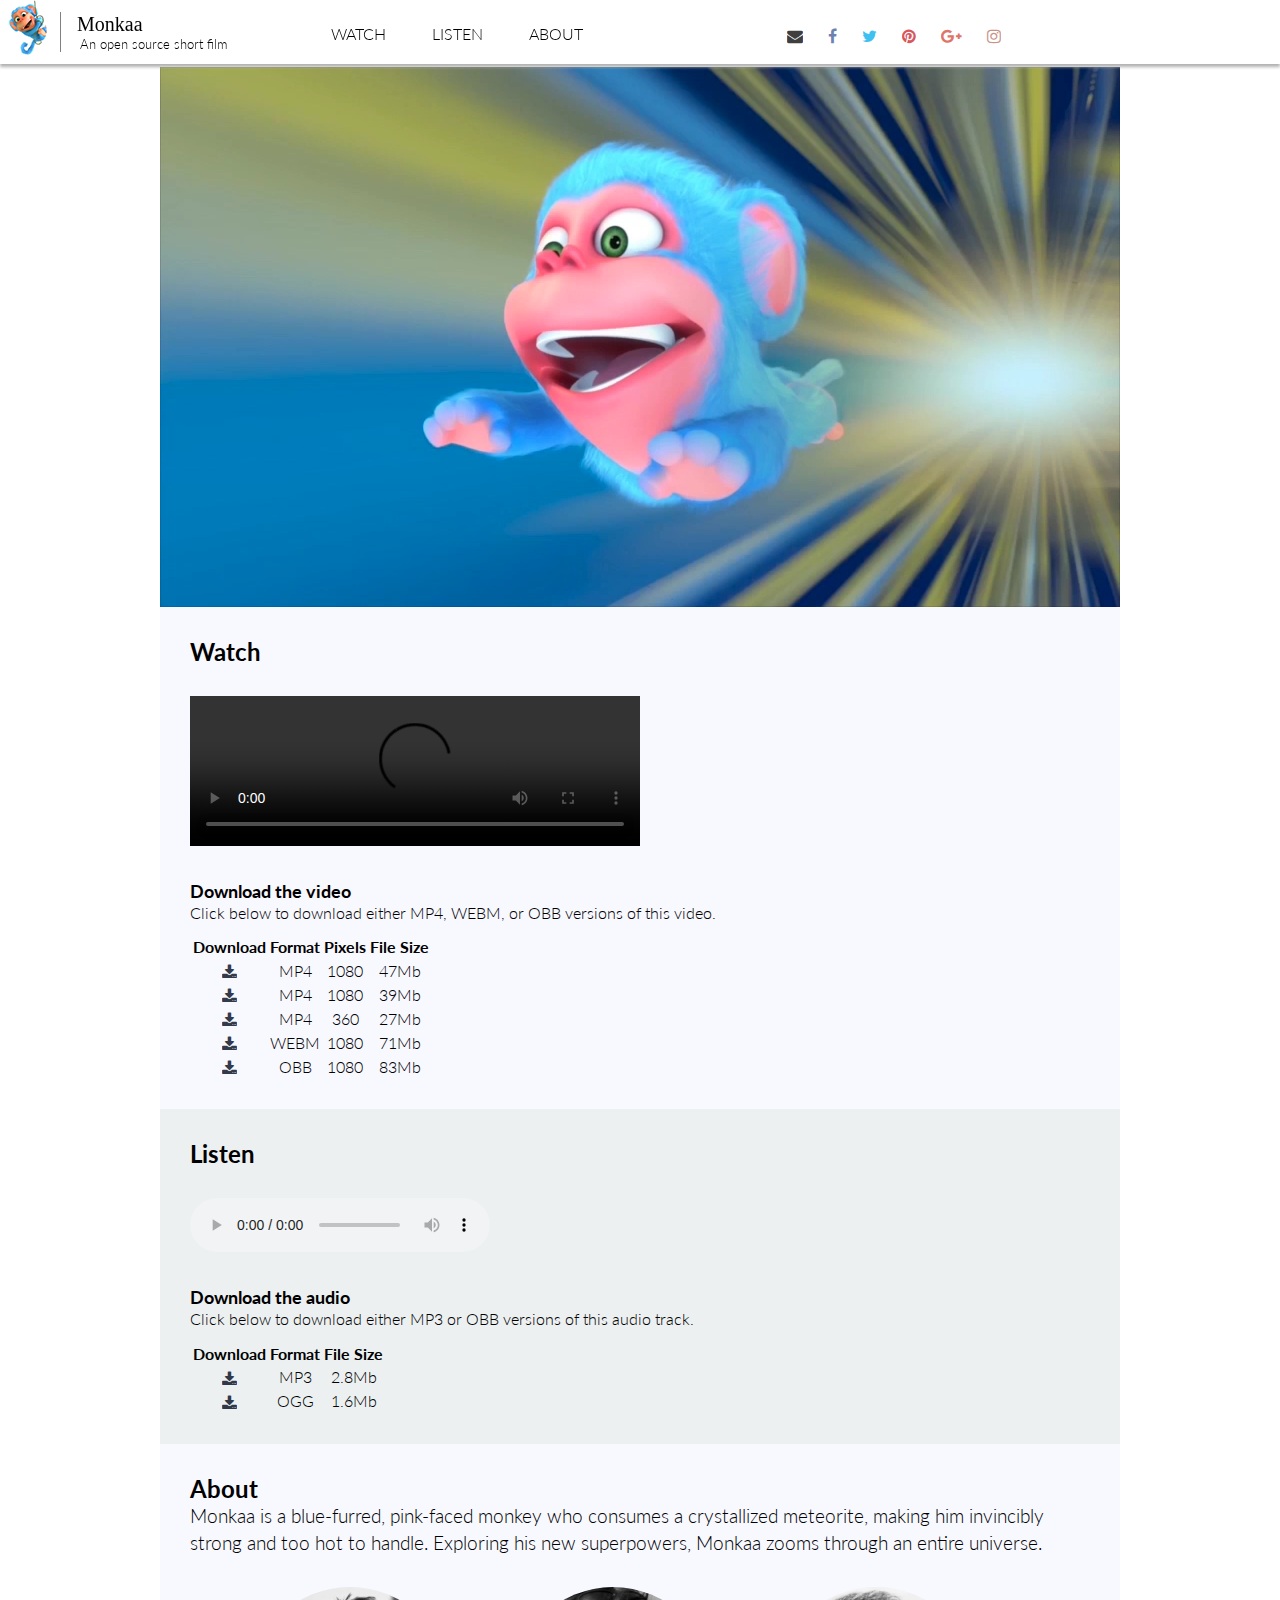
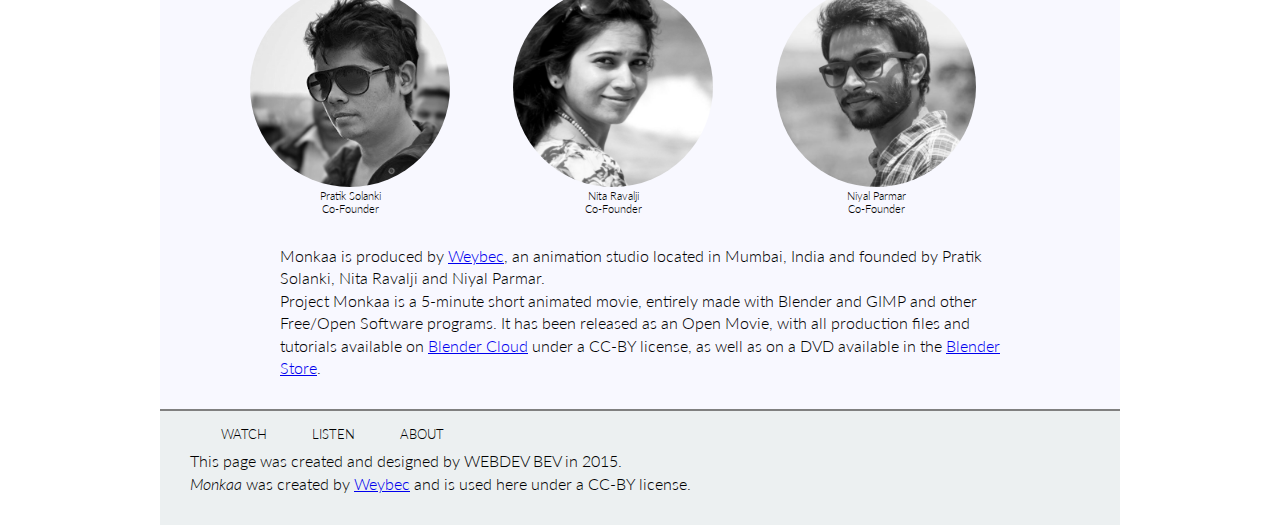
==== commit 4347b82c: "cleanedup class name" ====
--- a/index.html
+++ b/index.html
@@ -24,7 +24,7 @@
 <body>
 
     <header>
-        <div class="header-text11">
+        <div class="header-text">
             <h1>Monkaa</h1>
             <p class="subtitle">An open source short film</p>
         </div>
--- a/css/main.css
+++ b/css/main.css
@@ -128,7 +128,7 @@
     background-origin: content-box;
 }
 
-.header-text11 {
+.header-text {
     border-left: 1px solid gray;
     width: 100px;
     padding: 1px;
